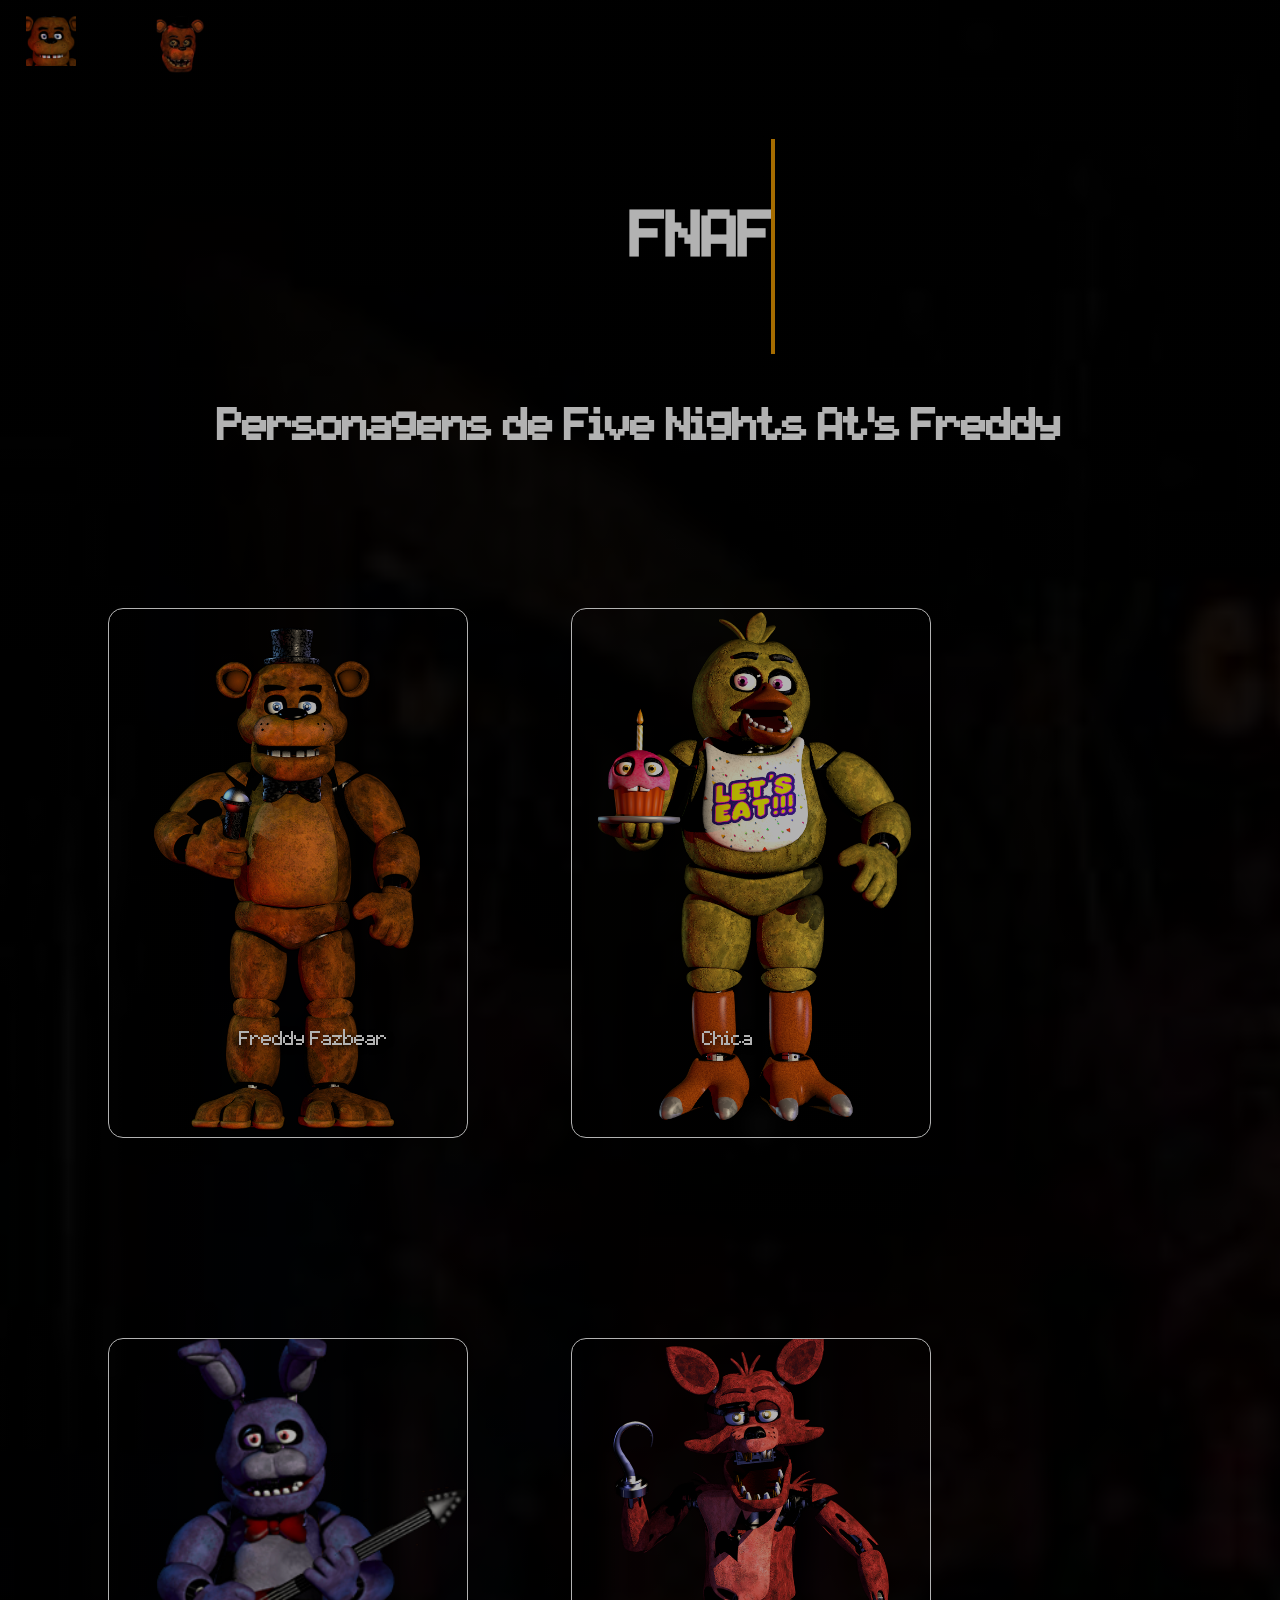
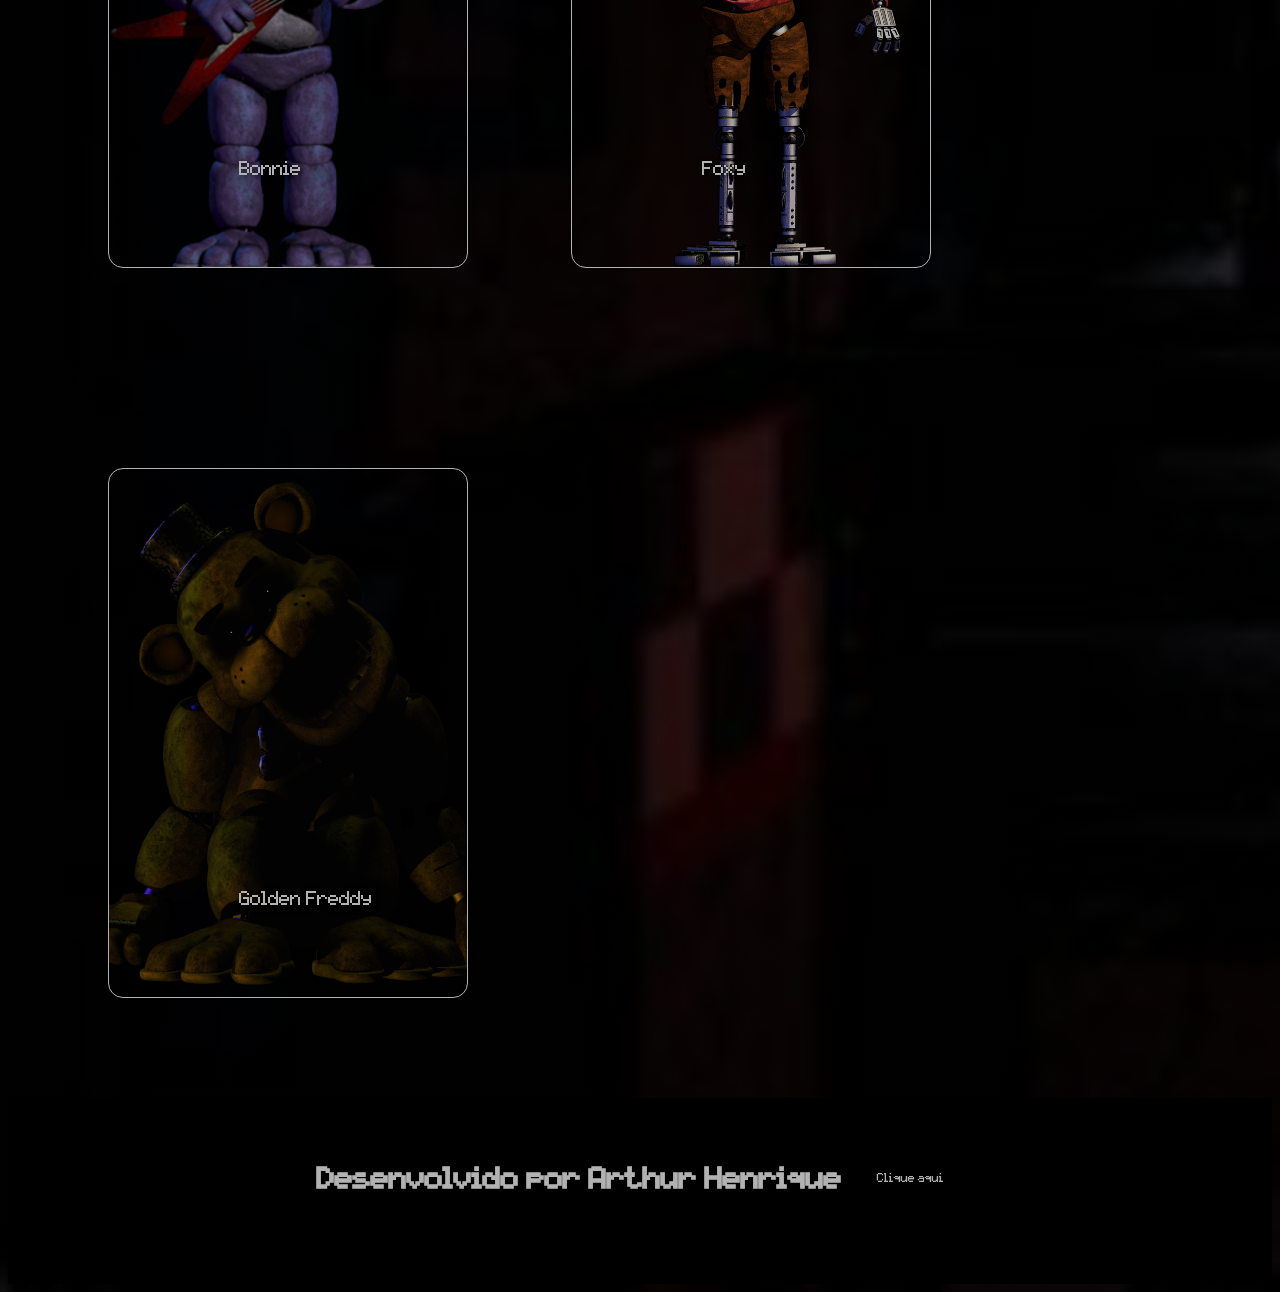
==== Fnaf1.html @ 8ba2c2d6 "Acrescentado arquivos para o projeto" ====
<!DOCTYPE html>
<html lang="en">
  <head>
    <meta charset="UTF-8" />
    <meta name="viewport" content="width=device-width, initial-scale=1.0" />
    <link rel="stylesheet" href="style-fnaf1.css" />
    <link rel="stylesheet" href="cores.css" />
    <link rel="stylesheet" href="menu.css" />
    <script src="script.js"></script>
    <title>Document</title>
  </head>
  <header class="cabecalho">
    <div class="menu">
      <nav class="nav-container">
        <ul class="nav-menu">
          <li class="nav-item">
            <a href="Fnaf1.html" class="nav-link">
              <img
                src="/Imagens/Icon_Fnaf1.png"
                class="nav-icon"
                alt="Icone FNAF2"
              />
              <span class="nav-text">Fnaf1</span>
            </a>
          </li>
          <li class="nav-item">
            <a href="Fnaf2.html" class="nav-link">
              <img
                src="/Imagens/Icon_Fnaf2.png"
                class="nav-icon"
                alt="Icone FNAF1"
              />
              <span class="nav-text">Fnaf2</span>
            </a>
          </li>
        </ul>
      </nav>
    </div>
    <div class="container">
      <h1 class="container__titulo">
        <b class="container__titulo--negrito">FNAF </b>Five Nights At's Freddy
      </h1>
    </div>
  </header>
  <body>
    <h1 class="titulo">Personagens de Five Nights At's Freddy</h1>

    <div class="posicao">
      <div class="wrapper">
        <div class="card">
          <div class="front-page" id="imagem1">
            <div class="card-info">
              <p class="card-subtitle">Freddy Fazbear</p>
            </div>
          </div>

          <div class="back-page">
            <div class="card-content">
              <h3>Freddy Fazbear</h3>
              <p class="card-description">
                O líder do grupo, um urso animatrônico grande e ameaçador. Ele
                se move lentamente em direção ao jogador, tornando-se mais ativo
                à medida que a noite avança. Sua presença é marcada por uma
                melodia sinistra e seus olhos brilhantes no escuro.
              </p>
              <button class="card-button">Explorar Mais</button>
            </div>
          </div>
        </div>
      </div>
    </div>

    <div class="posicao">
      <div class="wrapper">
        <div class="card">
          <div class="front-page" id="imagem2">
            <div class="card-info">
              <p class="card-subtitle">Chica</p>
            </div>
          </div>

          <div class="back-page">
            <div class="card-content">
              <h3>Chica</h3>
              <p class="card-description">
                Uma galinha animatrônica com um cupcake na mão e um bico cheio
                de dentes. Ela também é bastante ativa e se move em direção ao
                jogador, tentando entrar na sala de segurança. Seus grunhidos e
                sons metálicos aumentam a tensão do jogo.
              </p>
              <button class="card-button">Explorar Mais</button>
            </div>
          </div>
        </div>
      </div>
    </div>

    <div class="posicao">
      <div class="wrapper">
        <div class="card">
          <div class="front-page" id="imagem3">
            <div class="card-info">
              <p class="card-subtitle">Bonnie</p>
            </div>
          </div>

          <div class="back-page">
            <div class="card-content">
              <h3>Bonnie</h3>
              <p class="card-description">
                Um coelho animatrônico com uma aparência sinistra e olhos
                vermelhos brilhantes. Ele é um dos animatrônicos mais ativos e
                rápidos, movendo-se rapidamente em direção ao jogador. Sua
                movimentação imprevisível e ataques rápidos o tornam uma grande
                ameaça.
              </p>
              <button class="card-button">Explorar Mais</button>
            </div>
          </div>
        </div>
      </div>
    </div>

    <div class="posicao">
      <div class="wrapper">
        <div class="card">
          <div class="front-page" id="imagem4">
            <div class="card-info">
              <p class="card-subtitle">Foxy</p>
            </div>
          </div>

          <div class="back-page">
            <div class="card-content">
              <h3>Foxy</h3>
              <p class="card-description">
                Um pirata animatrônico que reside na "Pirate Cove". Ele é
                extremamente rápido e corre em direção ao jogador quando sai de
                sua cortina. Sua movimentação rápida e imprevisível o torna um
                dos animatrônicos mais perigosos.
              </p>
              <button class="card-button" id="meuBotao">Explorar Mais</button>
            </div>
          </div>
        </div>
      </div>
    </div>

    <div class="posicao">
      <div class="wrapper">
        <div class="card">
          <div class="front-page" id="imagem5">
            <div class="card-info">
              <p class="card-subtitle">Golden Freddy</p>
            </div>
          </div>

          <div class="back-page">
            <div class="card-content">
              <h3>Golden Freddy</h3>
              <p class="card-description">
                Uma versão misteriosa e fantasmagórica de Freddy. Ele aparece de
                forma aleatória e causa alucinações, podendo levar ao fim do
                jogo. Sua natureza enigmática e aparições súbitas o tornam um
                dos personagens mais assustadores.
              </p>
              <button class="card-button">Explorar Mais</button>
            </div>
          </div>
        </div>
      </div>
    </div>
  </body>
  <footer>
    <div class="descricao">
      <h3 class="autor">Desenvolvido por Arthur Henrique</h3>
      <a href="https://www.google.com"
        ><button id="meuBotao">Clique aqui</button></a
      >
    </div>
  </footer>
</html>
---- style-fnaf1.css ----
:root {
    --branco: #ffffff;
    --laranja: #EB9B00;
    --azul: #002F52;
    --preto: #000000;
    --cor-botao: lightblue;
    --botao-animado: darkblue;
    --marrom: #5e2c1c;
    --cinza-rodape: #474646;
}


.container {
    display: flex;
    align-items: center;
    margin-left: 45%;
}

.container__titulo {
    margin-left: 28%;
}

.container {
    color: white;
    font-size: 1.5rem;
    font-weight: 700;
    border-right: 4px solid var(--laranja);
    align-items: center;
    width: 22ch;
    overflow: hidden;
    white-space: nowrap;
    /* Evita quebra de linha*/
    animation: blinkMarker 0.5s infinite,
        typing 5s infinite steps(22);
}

.container span {
    color: var(--blue);
}

/* Animação da piscada */
@keyframes blinkMarker {
    50% {
        border-right-color: transparent;
    }
}

/* animação de movimento */
@keyframes typing {
    0% {
        width: 0;
    }

    40% {
        width: 22ch;
    }

    60% {
        width: 22ch;
    }

    100% {
        width: 0;
    }
}

@media screen and (min-width: 1024px) {
    .container__titulo {
        font-weight: 400;
        display: block;
        color: var(--branco);
    }

    .container__titulo--negrito {
        font-weight: 700;
        color: var(--branco);
    }
}

.container__titulo {
    text-align: center;
    font-size: 100px;
}

.container__titulo--negrito {
    font-size: 100px;
}

.titulo {
    color: var(--branco);
    text-align: center;
    margin-top: 50px;
    font-size: 70px;
}

wrapper {
    perspective: 3000px;
}

.posicao {
    display: inline-block;
    margin-top: 100px;
    margin-bottom: 100px;
}

.card {
    margin-left: 100px;
    width: 360px;
    height: 530px;
    transform-style: preserve-3d;
    transition: transform .8s ease-in-out;
    cursor: pointer;
    border: 1px solid var(--branco);
    box-shadow: 5px 5px 10px var(--preto),
        -5px -5px -10px var(--preto);
    border-radius: 15px;
}

.card:hover {
    transform: rotateY(180deg);
}

.front-page,
.back-page {
    position: absolute;
    width: 100%;
    height: 100%;
    backface-visibility: hidden;
    border-radius: 15px;
}

.front-page {
    background-size: cover;
}

#imagem1 {
    background-image: url("./Imagens/Fnaf1/Freddy.png");
    background-position: center;
}

#imagem2 {
    background-image: url("./Imagens/Fnaf1/Chica.png");
    background-position: center;
}

#imagem3 {
    background-image: url("./Imagens/Fnaf1/Bonnie.png");
    background-position: center;
}

#imagem4 {
    background-image: url("./Imagens/Fnaf1/Foxy.png");
    background-position: center;
}

#imagem5 {
    background-image: url("./Imagens/Fnaf1/Golden_Freddy.png");
    background-position: center;
}

.card-info {
    position: absolute;
    bottom: 50px;
    left: 100px;
    color: var(--branco);
    text-shadow: 2px 2px 6px var(--preto);
    text-align: center;
}

.card-title {
    font-style: 2rem;
    font-weight: bold;
    margin-right: 100px;
}

.card-subtitle {
    font-size: 2rem;
    margin-top: 5px;
    margin-left: 30px;
    color: var(--branco);
}

.back-page {
    color: var(--branco);
    display: flex;
    justify-content: center;
    align-items: center;
    transform: rotateY(180deg);
}

.card-content {
    text-align: center;
    padding: 10px;
    max-width: 300px;
}

.card-content p {
    font-size: 1.5rem;
}

.card-content h3 {
    font-size: 2rem;
    font-weight: bold;
    margin-bottom: 30px;
}

.card-descripition {
    font-size: 1rem;
    color: var(--branco);
    margin-bottom: 20px;
    line-height: 1.6;
}

.card-button {
    background-color: var(--branco);
    color: var(--preto);
    padding: 12px 24px;
    font-size: 1rem;
    border: none;
    border-radius: 25px;
    cursor: pointer;
    transition: all 0.3s ease;
}

.card-button:hover {
    background-color: transparent;
    color: var(--branco);
    border: 1px solid var(--preto);
}

body {
    background-image: linear-gradient(rgba(0, 0, 0, 0.773), rgba(0, 0, 0, 0.773)), url("./Imagens/Fnaf1/Salão.jpeg");
    background-size: cover;
    filter: brightness(0.7);
}

.descricao {
    background-color: var(--preto);
    padding-top: 15px;
    display: flex;
    justify-content: center;
}

.autor {
    color: var(--branco);
    font-size: 50px;
    text-align: center;
    padding-bottom: 30px;
}

.site {
    text-decoration: none;
}

#meuBotao {
    background-color: var(--preto);
    color: var(--branco);
    padding: 10px 20px;
    margin: 50px 0px 0px 15px;
    border: none;
    border-radius: 30px;
    cursor: pointer;
    transition: background-color 0.3s ease;
    font-size: 20px;
}

#meuBotao:hover {
    background-color: var(--branco);
    color: var(--preto);
}

* {
    padding: 0;
    box-sizing: border-box;
    font-family: "five-nights-at-freddys";
}

@font-face {
    font-family: 'five-nights-at-freddys';
    src: url("./Fontes/five-nights-at-freddys.woff"), format("woff");
}
---- menu.css ----
:root {
  --branco: #ffffff;
  --laranja: #EB9B00;
  --azul: #002F52;
  --preto: #000000;
  --cor-botao: lightblue;
  --botao-animado: darkblue;
  --marrom: #5e2c1c;
  --cinza-rodape: #474646;
}


.nav-menu {
  display: flex;
  gap: 2.5rem;
  list-style: none;
}

.nav-item {
  position: relative;
  cursor: pointer;
  transition: all 0.3s cubic-bezier(0.4, 0, 0.2, 1);
}

.nav-link {
  display: flex;
  flex-direction: column;
  align-items: center;
  text-decoration: none;
  transition: color 0.3s ease;
}

.nav-icon {
  margin-bottom: 0.5rem;
  transition: transform 0.3s ease;
  width: 50px;
}

.nav-text {
  font-size: 50px;
  font-weight: 500px;
  letter-spacing: 0.5px;
  color: var(--branco);
  transform: translateY(10px);
  transition: all0.3s ease;
  opacity: 0;
}

/* Efeitos ao passar o mouse em cima */

.nav-item:hover .nav-icon {
  color: var(--branco);
  transform: translateY(-5px);
}

.nav-item:hover .nav-text {
  opacity: 1;
  transform: translateY(0);
}

/* Pagina ativa */
.nav-item.active .nav-icon {
  background-color: aqua;
}

/* Animação da linha pequena */
.nav-item::before {
  content: "";
  position: absolute;
  bottom: -8px;
  left: 0;
  width: 100%;
  height: 2px;
  background-color: var(--laranja);
  transform: scaleX(0);
  transform-origin: center;
  transition: transform 0.3s ease;
}

.nav-item:hover::before {
  transform: scaleX(1);
}
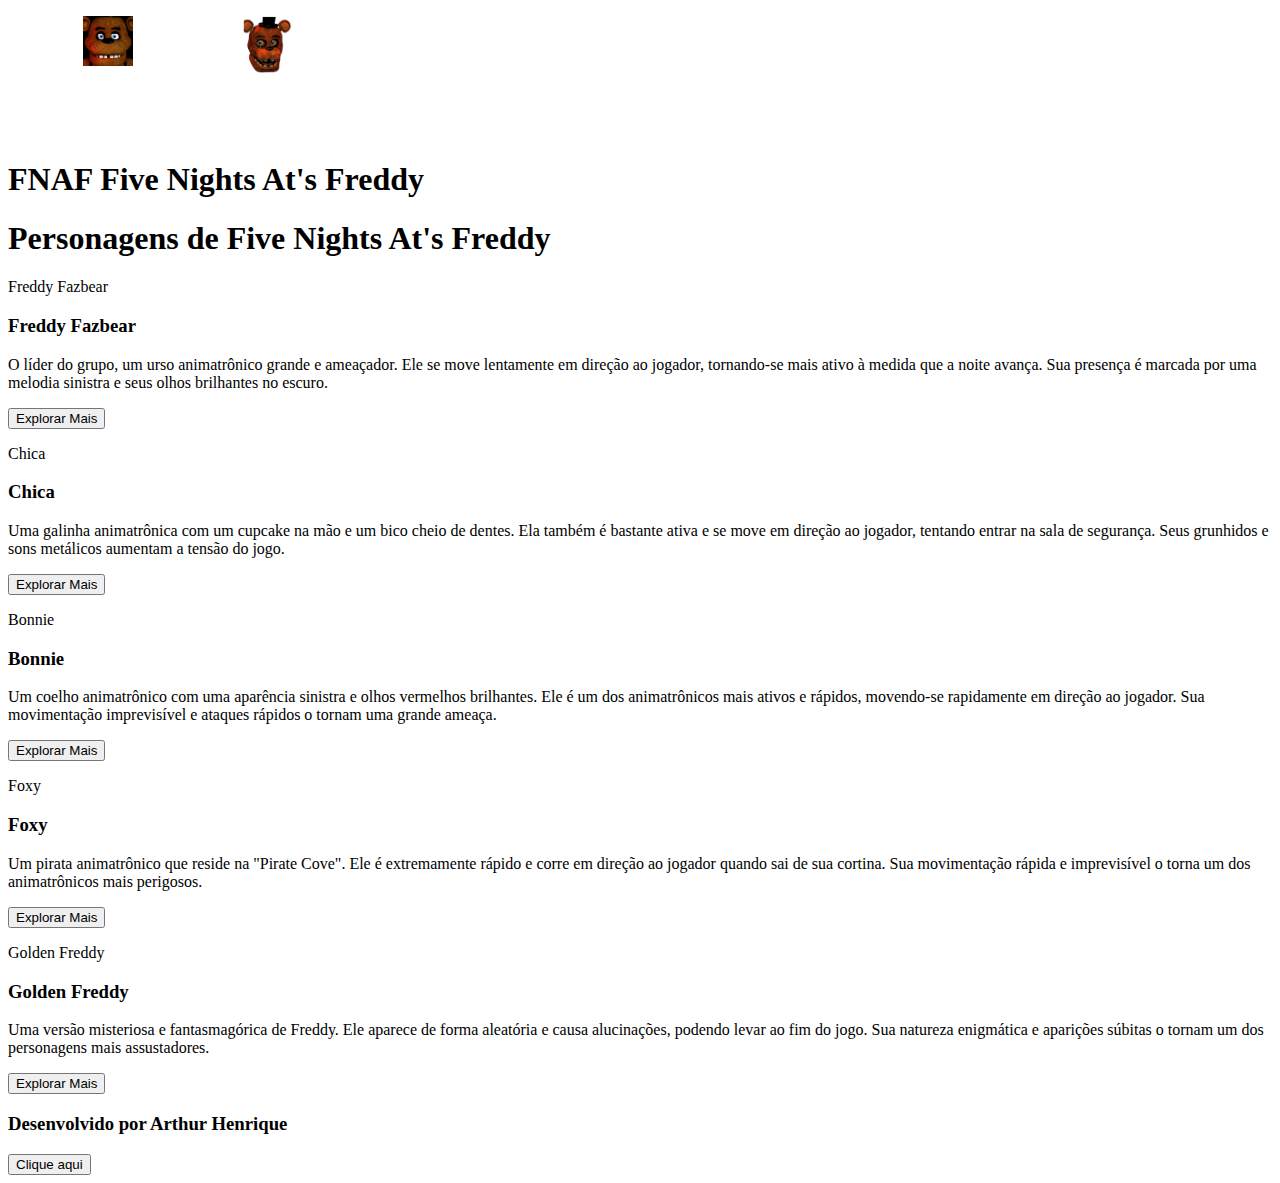
==== commit eb6a6edd: "Acrescetamento da pasta CSS" ====
--- a/Fnaf1.html
+++ b/Fnaf1.html
@@ -3,7 +3,7 @@
   <head>
     <meta charset="UTF-8" />
     <meta name="viewport" content="width=device-width, initial-scale=1.0" />
-    <link rel="stylesheet" href="style-fnaf1.css" />
+    <link rel="stylesheet" href="menu.css" />
     <link rel="stylesheet" href="cores.css" />
     <link rel="stylesheet" href="menu.css" />
     <script src="script.js"></script>
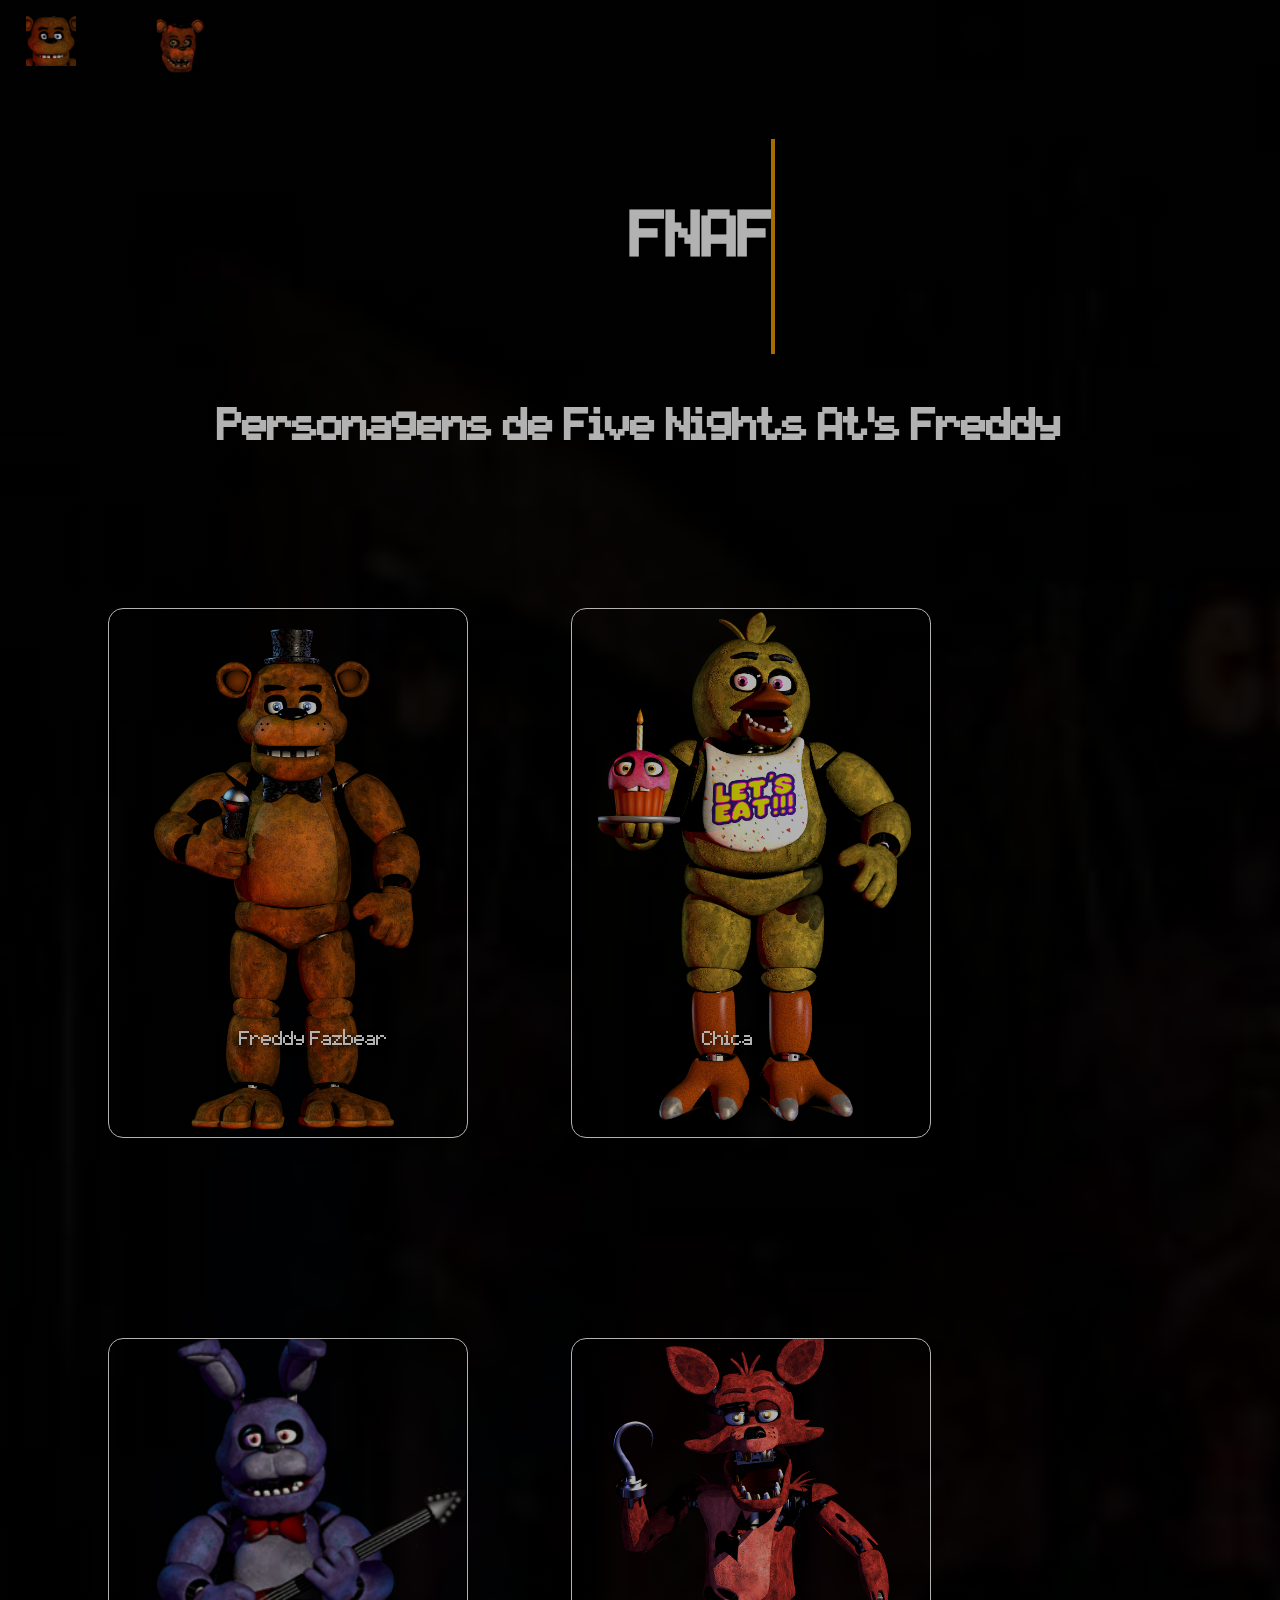
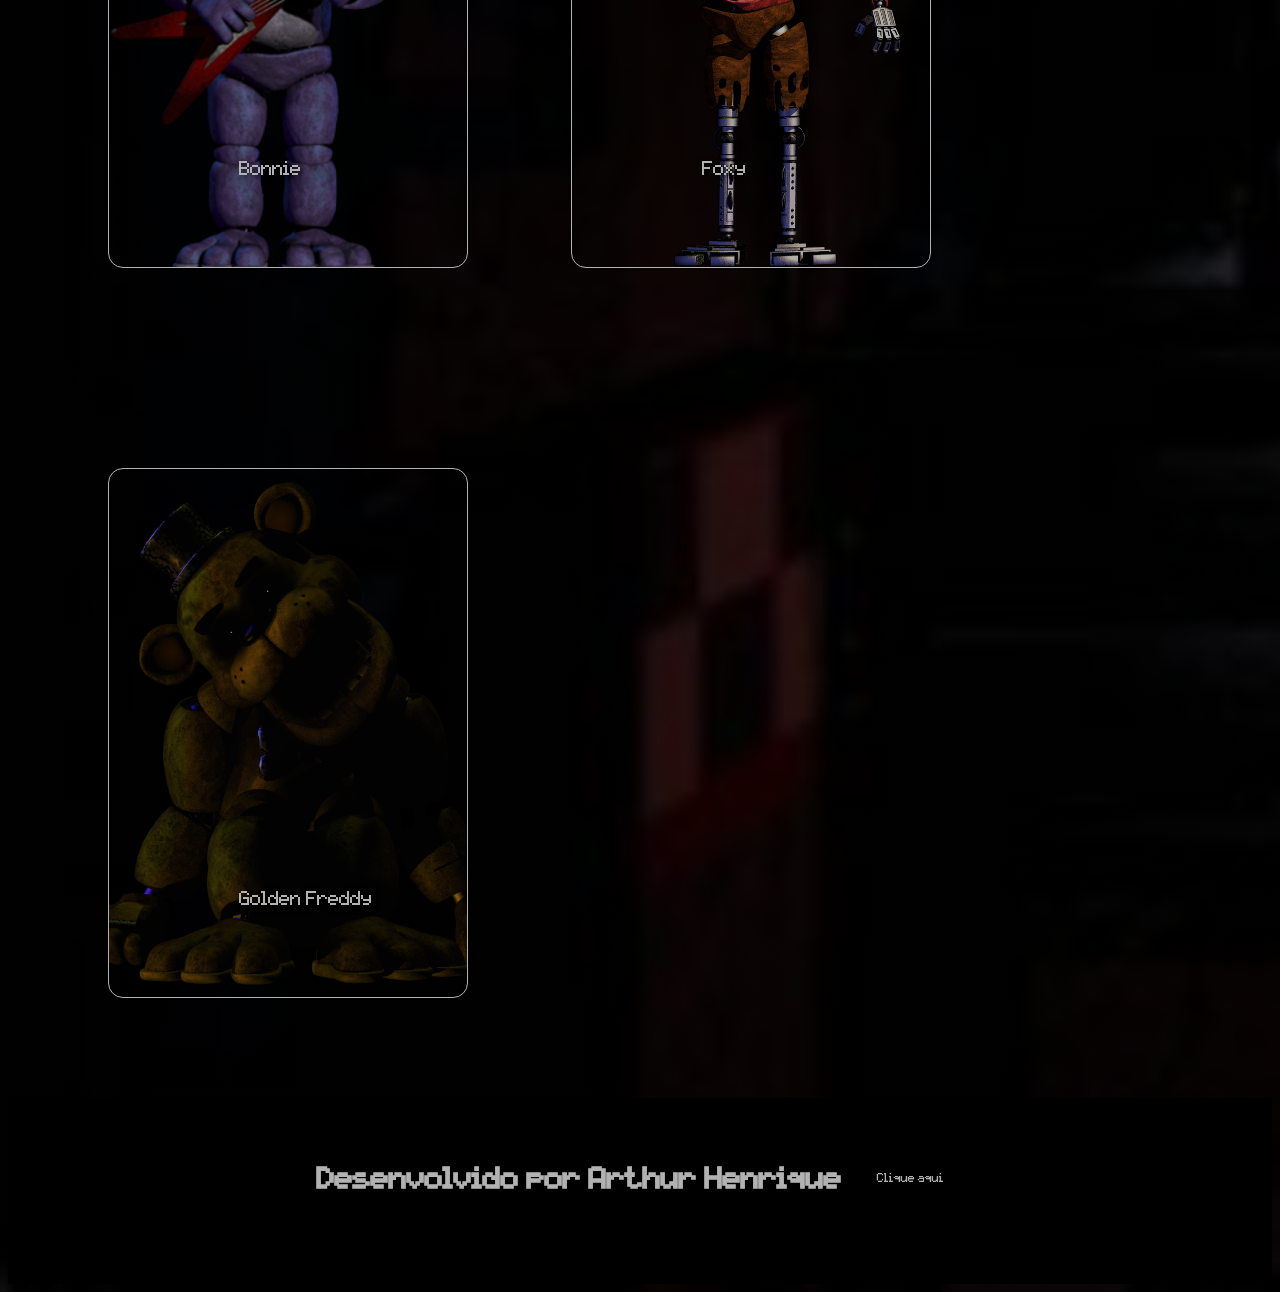
==== commit 18b7c03f: "Alteração dos arquivos HTML" ====
--- a/Fnaf1.html
+++ b/Fnaf1.html
@@ -3,9 +3,9 @@
   <head>
     <meta charset="UTF-8" />
     <meta name="viewport" content="width=device-width, initial-scale=1.0" />
-    <link rel="stylesheet" href="menu.css" />
+    <link rel="stylesheet" href="style-fnaf1.css" />
     <link rel="stylesheet" href="cores.css" />
-    <link rel="stylesheet" href="menu.css" />
+    <link rel="stylesheet" href="css/menu.css" />
     <script src="script.js"></script>
     <title>Document</title>
   </head>
@@ -174,7 +174,7 @@
   <footer>
     <div class="descricao">
       <h3 class="autor">Desenvolvido por Arthur Henrique</h3>
-      <a href="https://www.google.com"
+      <a href="https://github.com/ArthurSampaio15/33650-Fnaf.git"
         ><button id="meuBotao">Clique aqui</button></a
       >
     </div>
--- a/style-fnaf1.css
+++ b/style-fnaf1.css
@@ -0,0 +1,281 @@
+:root {
+    --branco: #ffffff;
+    --laranja: #EB9B00;
+    --azul: #002F52;
+    --preto: #000000;
+    --cor-botao: lightblue;
+    --botao-animado: darkblue;
+    --marrom: #5e2c1c;
+    --cinza-rodape: #474646;
+}
+
+
+.container {
+    display: flex;
+    align-items: center;
+    margin-left: 45%;
+}
+
+.container__titulo {
+    margin-left: 28%;
+}
+
+.container {
+    color: white;
+    font-size: 1.5rem;
+    font-weight: 700;
+    border-right: 4px solid var(--laranja);
+    align-items: center;
+    width: 22ch;
+    overflow: hidden;
+    white-space: nowrap;
+    /* Evita quebra de linha*/
+    animation: blinkMarker 0.5s infinite,
+        typing 5s infinite steps(22);
+}
+
+.container span {
+    color: var(--blue);
+}
+
+/* Animação da piscada */
+@keyframes blinkMarker {
+    50% {
+        border-right-color: transparent;
+    }
+}
+
+/* animação de movimento */
+@keyframes typing {
+    0% {
+        width: 0;
+    }
+
+    40% {
+        width: 22ch;
+    }
+
+    60% {
+        width: 22ch;
+    }
+
+    100% {
+        width: 0;
+    }
+}
+
+@media screen and (min-width: 1024px) {
+    .container__titulo {
+        font-weight: 400;
+        display: block;
+        color: var(--branco);
+    }
+
+    .container__titulo--negrito {
+        font-weight: 700;
+        color: var(--branco);
+    }
+}
+
+.container__titulo {
+    text-align: center;
+    font-size: 100px;
+}
+
+.container__titulo--negrito {
+    font-size: 100px;
+}
+
+.titulo {
+    color: var(--branco);
+    text-align: center;
+    margin-top: 50px;
+    font-size: 70px;
+}
+
+wrapper {
+    perspective: 3000px;
+}
+
+.posicao {
+    display: inline-block;
+    margin-top: 100px;
+    margin-bottom: 100px;
+}
+
+.card {
+    margin-left: 100px;
+    width: 360px;
+    height: 530px;
+    transform-style: preserve-3d;
+    transition: transform .8s ease-in-out;
+    cursor: pointer;
+    border: 1px solid var(--branco);
+    box-shadow: 5px 5px 10px var(--preto),
+        -5px -5px -10px var(--preto);
+    border-radius: 15px;
+}
+
+.card:hover {
+    transform: rotateY(180deg);
+}
+
+.front-page,
+.back-page {
+    position: absolute;
+    width: 100%;
+    height: 100%;
+    backface-visibility: hidden;
+    border-radius: 15px;
+}
+
+.front-page {
+    background-size: cover;
+}
+
+#imagem1 {
+    background-image: url("./Imagens/Fnaf1/Freddy.png");
+    background-position: center;
+}
+
+#imagem2 {
+    background-image: url("./Imagens/Fnaf1/Chica.png");
+    background-position: center;
+}
+
+#imagem3 {
+    background-image: url("./Imagens/Fnaf1/Bonnie.png");
+    background-position: center;
+}
+
+#imagem4 {
+    background-image: url("./Imagens/Fnaf1/Foxy.png");
+    background-position: center;
+}
+
+#imagem5 {
+    background-image: url("./Imagens/Fnaf1/Golden_Freddy.png");
+    background-position: center;
+}
+
+.card-info {
+    position: absolute;
+    bottom: 50px;
+    left: 100px;
+    color: var(--branco);
+    text-shadow: 2px 2px 6px var(--preto);
+    text-align: center;
+}
+
+.card-title {
+    font-style: 2rem;
+    font-weight: bold;
+    margin-right: 100px;
+}
+
+.card-subtitle {
+    font-size: 2rem;
+    margin-top: 5px;
+    margin-left: 30px;
+    color: var(--branco);
+}
+
+.back-page {
+    color: var(--branco);
+    display: flex;
+    justify-content: center;
+    align-items: center;
+    transform: rotateY(180deg);
+}
+
+.card-content {
+    text-align: center;
+    padding: 10px;
+    max-width: 300px;
+}
+
+.card-content p {
+    font-size: 1.5rem;
+}
+
+.card-content h3 {
+    font-size: 2rem;
+    font-weight: bold;
+    margin-bottom: 30px;
+}
+
+.card-descripition {
+    font-size: 1rem;
+    color: var(--branco);
+    margin-bottom: 20px;
+    line-height: 1.6;
+}
+
+.card-button {
+    background-color: var(--branco);
+    color: var(--preto);
+    padding: 12px 24px;
+    font-size: 1rem;
+    border: none;
+    border-radius: 25px;
+    cursor: pointer;
+    transition: all 0.3s ease;
+}
+
+.card-button:hover {
+    background-color: transparent;
+    color: var(--branco);
+    border: 1px solid var(--preto);
+}
+
+body {
+    background-image: linear-gradient(rgba(0, 0, 0, 0.773), rgba(0, 0, 0, 0.773)), url("./Imagens/Fnaf1/Salão.jpeg");
+    background-size: cover;
+    filter: brightness(0.7);
+}
+
+.descricao {
+    background-color: var(--preto);
+    padding-top: 15px;
+    display: flex;
+    justify-content: center;
+}
+
+.autor {
+    color: var(--branco);
+    font-size: 50px;
+    text-align: center;
+    padding-bottom: 30px;
+}
+
+.site {
+    text-decoration: none;
+}
+
+#meuBotao {
+    background-color: var(--preto);
+    color: var(--branco);
+    padding: 10px 20px;
+    margin: 50px 0px 0px 15px;
+    border: none;
+    border-radius: 30px;
+    cursor: pointer;
+    transition: background-color 0.3s ease;
+    font-size: 20px;
+}
+
+#meuBotao:hover {
+    background-color: var(--branco);
+    color: var(--preto);
+}
+
+* {
+    padding: 0;
+    box-sizing: border-box;
+    font-family: "five-nights-at-freddys";
+}
+
+@font-face {
+    font-family: 'five-nights-at-freddys';
+    src: url("./Fontes/five-nights-at-freddys.woff"), format("woff");
+}--- a/css/menu.css
+++ b/css/menu.css
@@ -0,0 +1,82 @@
+:root {
+  --branco: #ffffff;
+  --laranja: #EB9B00;
+  --azul: #002F52;
+  --preto: #000000;
+  --cor-botao: lightblue;
+  --botao-animado: darkblue;
+  --marrom: #5e2c1c;
+  --cinza-rodape: #474646;
+}
+
+
+.nav-menu {
+  display: flex;
+  gap: 2.5rem;
+  list-style: none;
+}
+
+.nav-item {
+  position: relative;
+  cursor: pointer;
+  transition: all 0.3s cubic-bezier(0.4, 0, 0.2, 1);
+}
+
+.nav-link {
+  display: flex;
+  flex-direction: column;
+  align-items: center;
+  text-decoration: none;
+  transition: color 0.3s ease;
+}
+
+.nav-icon {
+  margin-bottom: 0.5rem;
+  transition: transform 0.3s ease;
+  width: 50px;
+}
+
+.nav-text {
+  font-size: 50px;
+  font-weight: 500px;
+  letter-spacing: 0.5px;
+  color: var(--branco);
+  transform: translateY(10px);
+  transition: all0.3s ease;
+  opacity: 0;
+}
+
+/* Efeitos ao passar o mouse em cima */
+
+.nav-item:hover .nav-icon {
+  color: var(--branco);
+  transform: translateY(-5px);
+}
+
+.nav-item:hover .nav-text {
+  opacity: 1;
+  transform: translateY(0);
+}
+
+/* Pagina ativa */
+.nav-item.active .nav-icon {
+  background-color: aqua;
+}
+
+/* Animação da linha pequena */
+.nav-item::before {
+  content: "";
+  position: absolute;
+  bottom: -8px;
+  left: 0;
+  width: 100%;
+  height: 2px;
+  background-color: var(--laranja);
+  transform: scaleX(0);
+  transform-origin: center;
+  transition: transform 0.3s ease;
+}
+
+.nav-item:hover::before {
+  transform: scaleX(1);
+}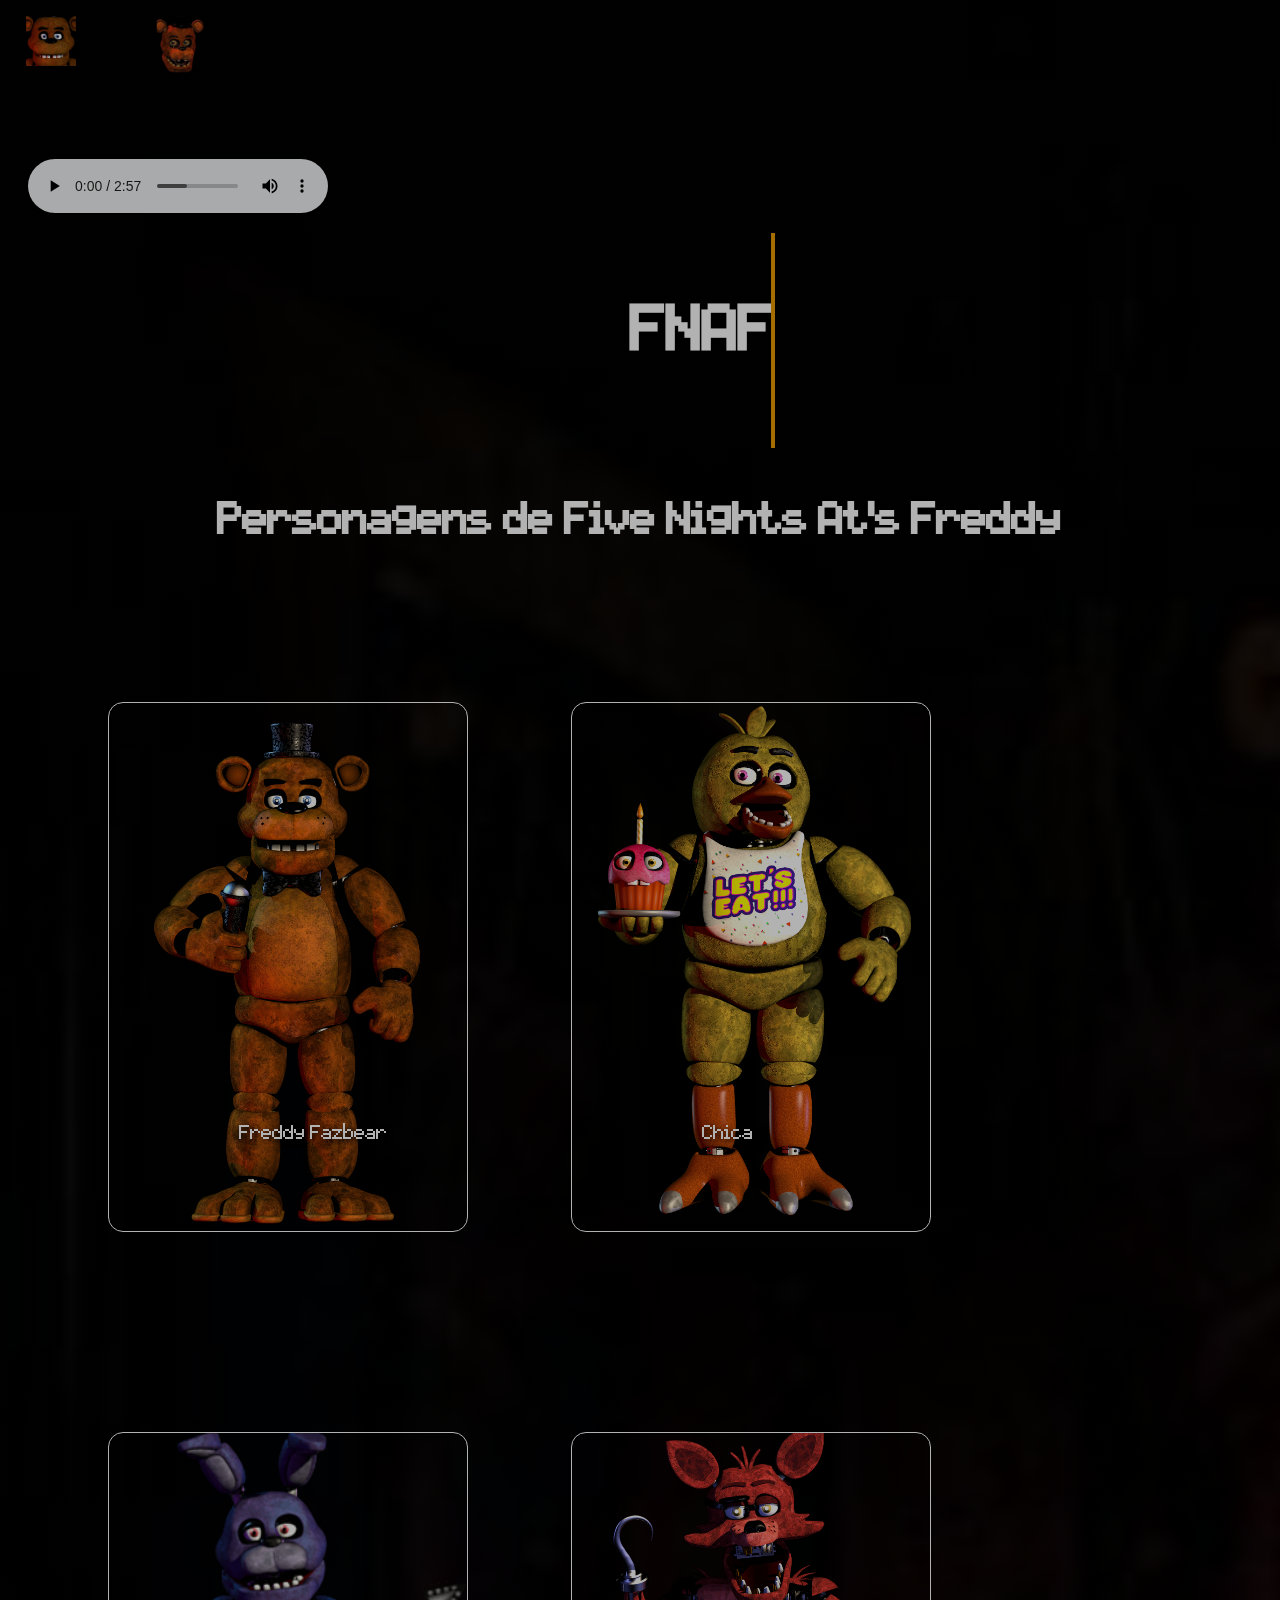
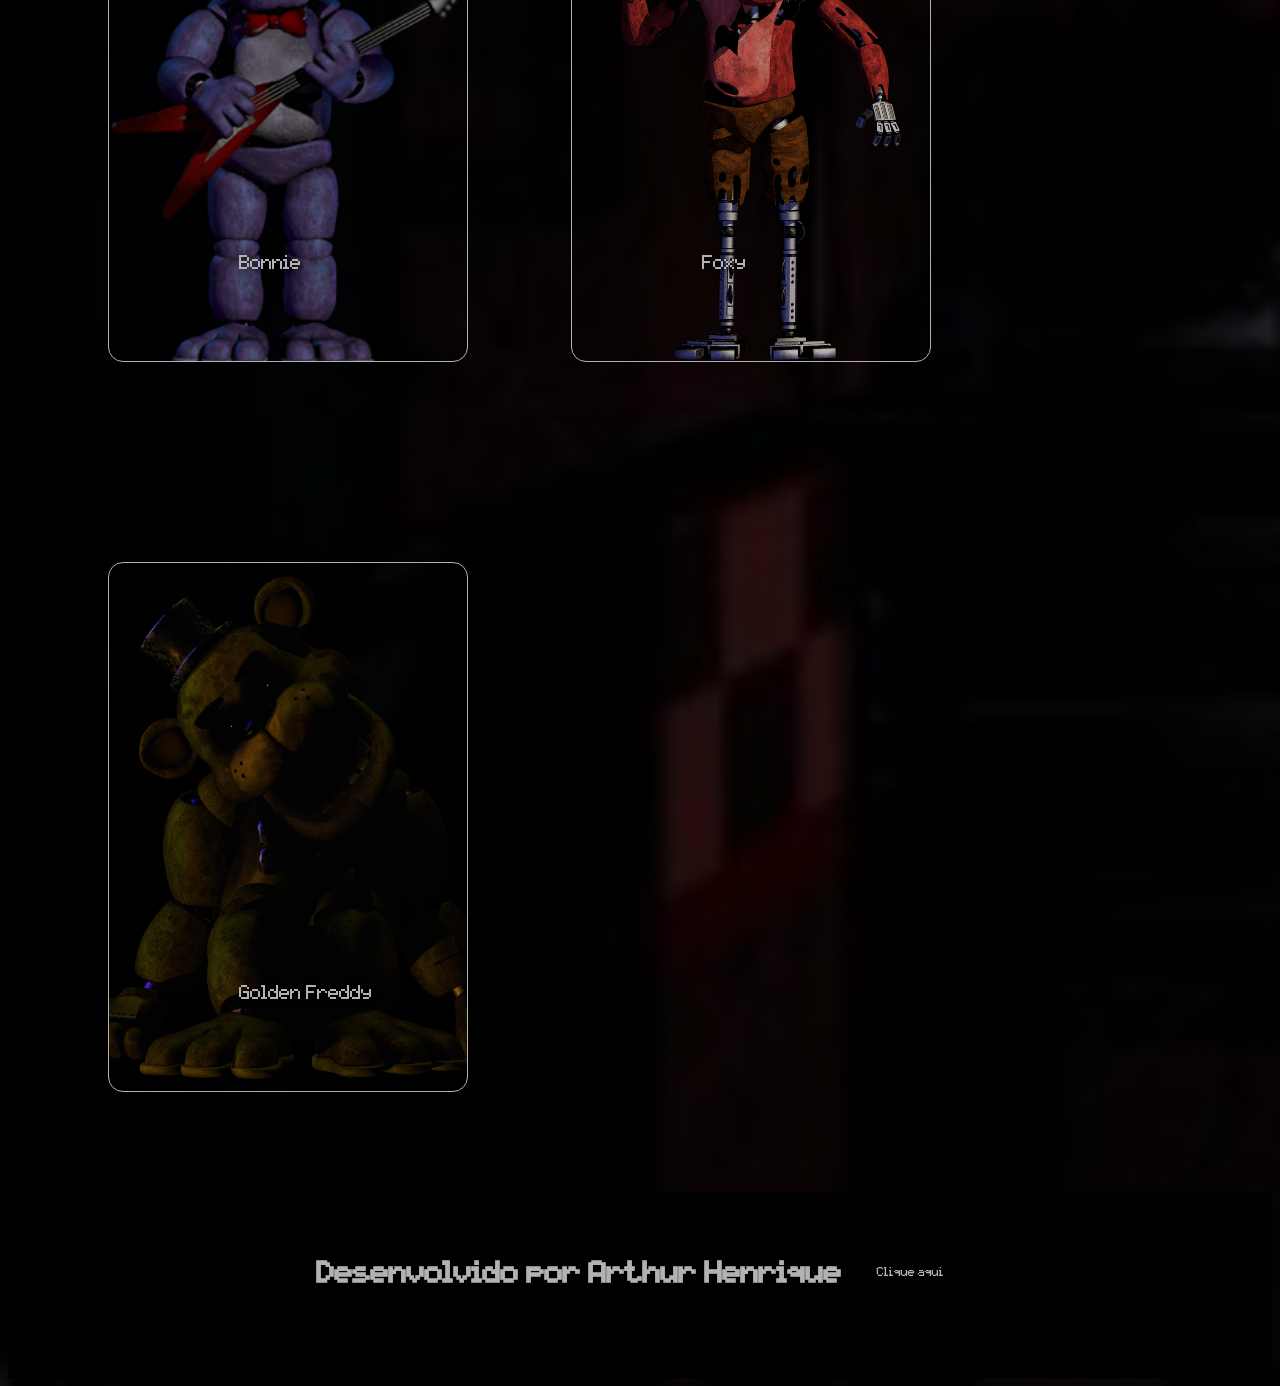
==== commit 9d74dc15: "Adição do áudio na página" ====
--- a/Fnaf1.html
+++ b/Fnaf1.html
@@ -35,6 +35,7 @@
           </li>
         </ul>
       </nav>
+      <audio src="Audio/Fnaf1.mp3" controls></audio>
     </div>
     <div class="container">
       <h1 class="container__titulo">
--- a/style-fnaf1.css
+++ b/style-fnaf1.css
@@ -234,6 +234,10 @@
     filter: brightness(0.7);
 }
 
+audio{
+    margin: 20px;
+}
+
 .descricao {
     background-color: var(--preto);
     padding-top: 15px;
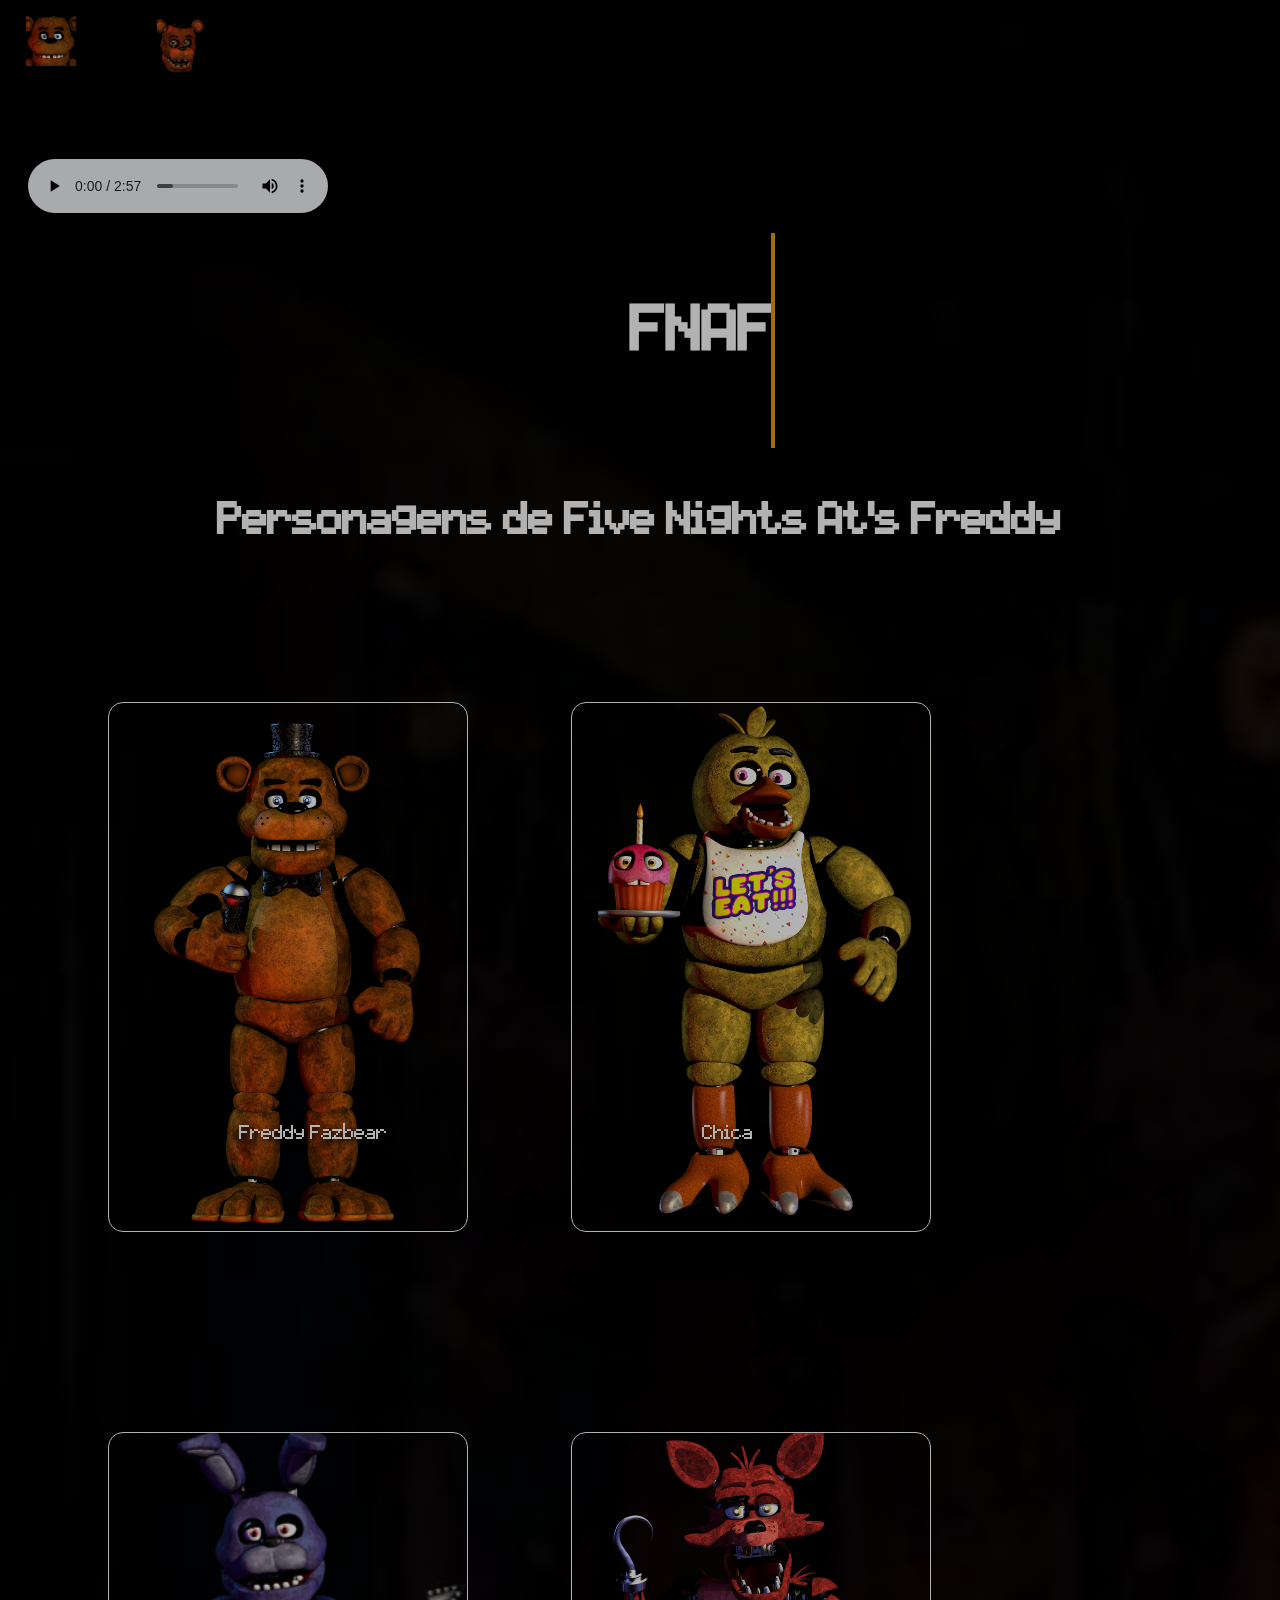
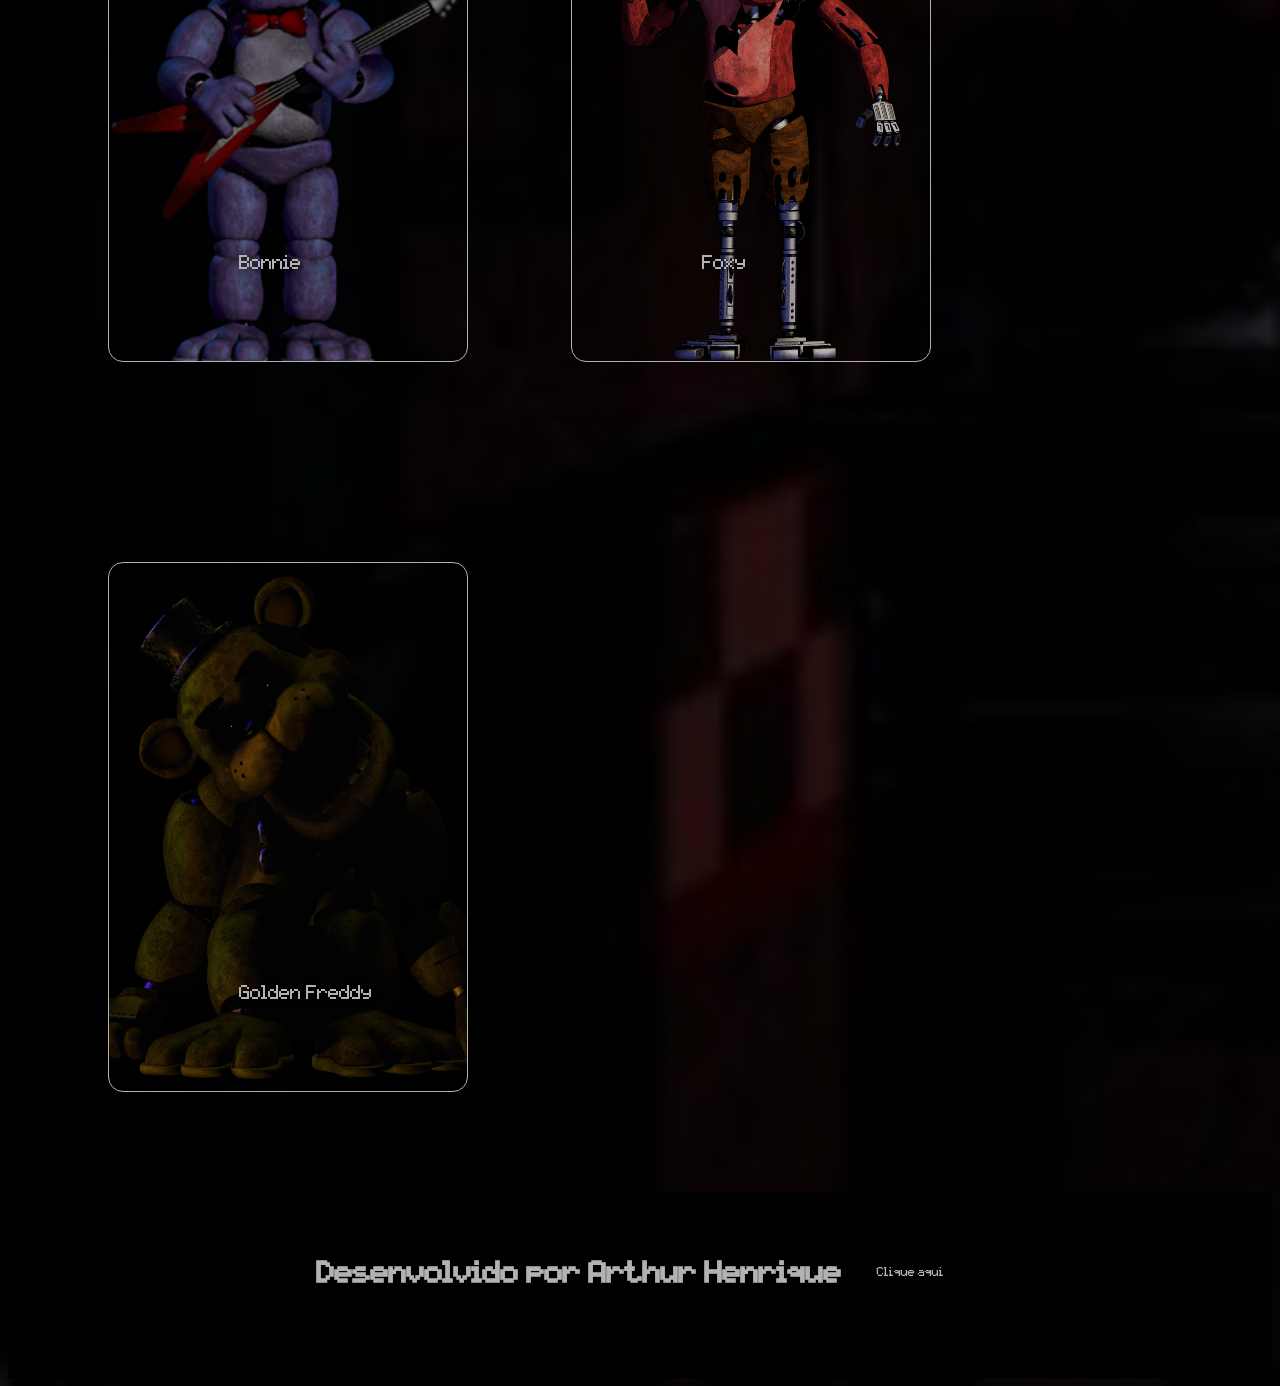
==== commit 8e6d1270: "Alteração do arquivo HTML" ====
--- a/Fnaf1.html
+++ b/Fnaf1.html
@@ -175,8 +175,7 @@
   <footer>
     <div class="descricao">
       <h3 class="autor">Desenvolvido por Arthur Henrique</h3>
-      <a href="https://github.com/ArthurSampaio15/33650-Fnaf.git"
-        ><button id="meuBotao">Clique aqui</button></a
+      <a href="https://github.com/ArthurSampaio15/33650-Fnaf.git" target="_blank"><button id="meuBotao">Clique aqui</button></a
       >
     </div>
   </footer>
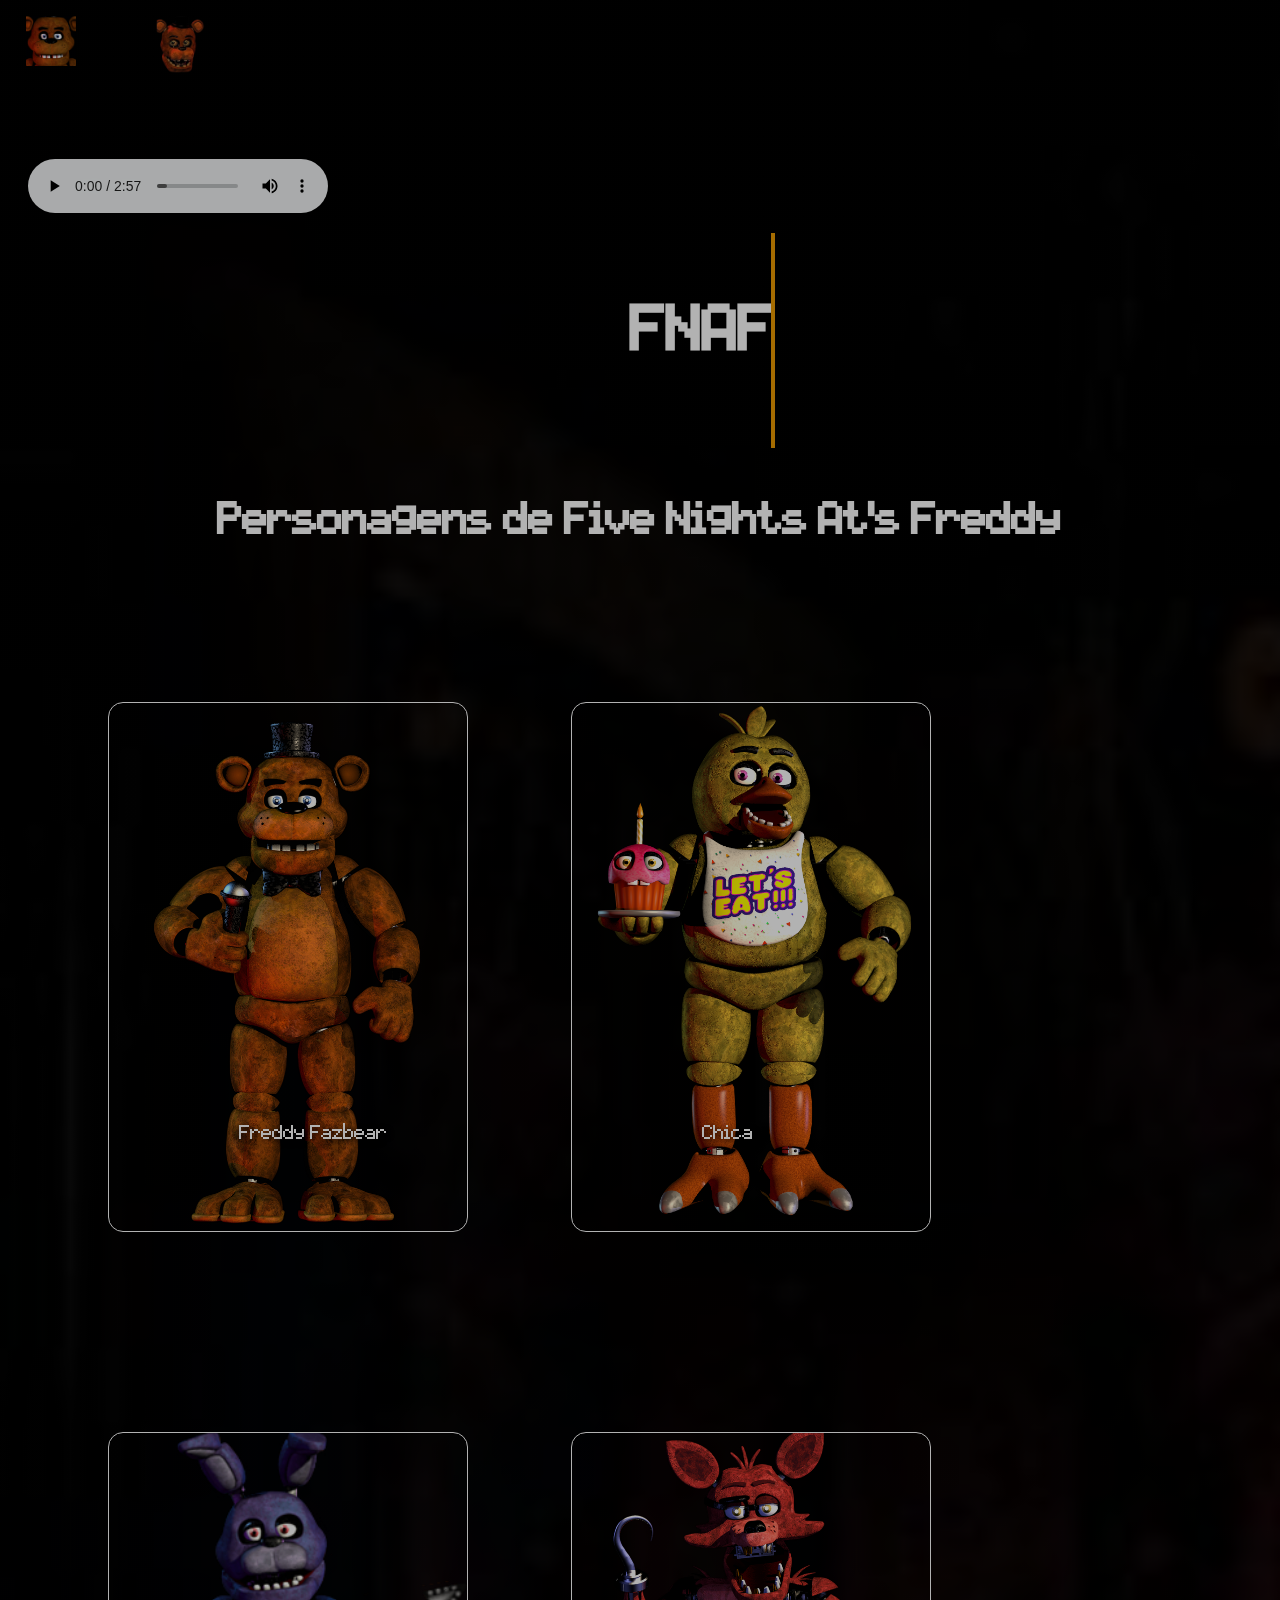
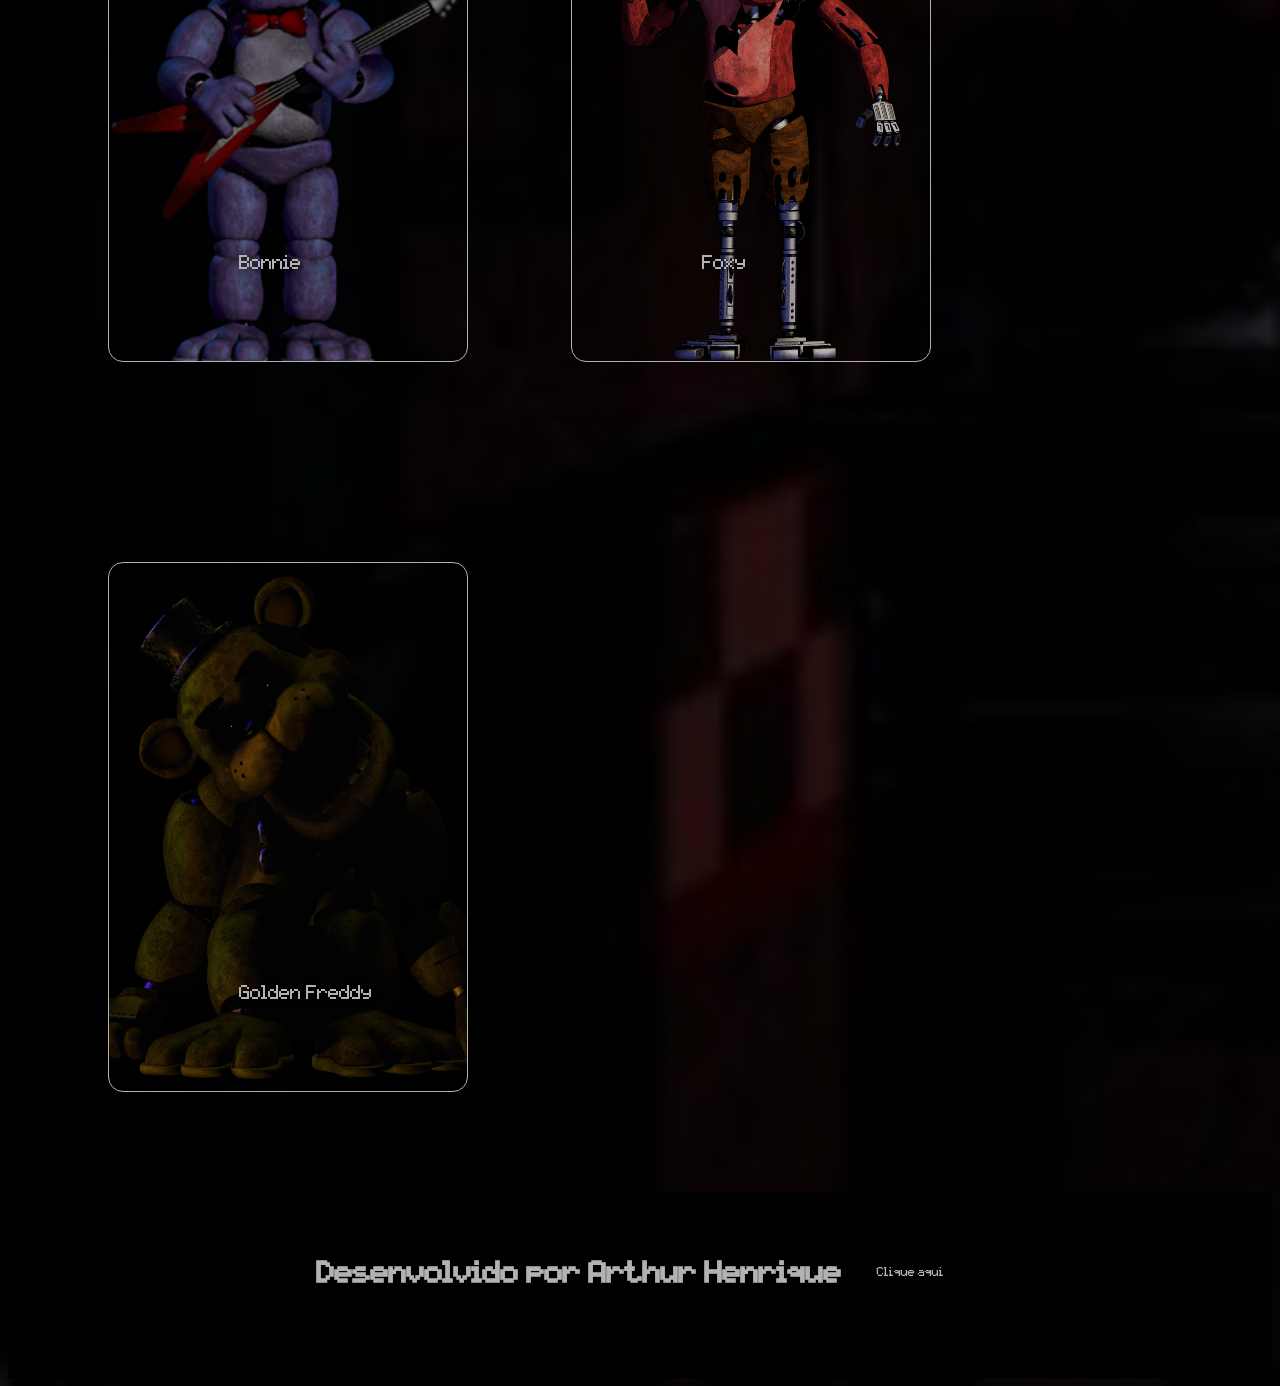
==== commit 2c8fd619: "Alteração do arquivo HTML" ====
--- a/Fnaf1.html
+++ b/Fnaf1.html
@@ -39,7 +39,7 @@
     </div>
     <div class="container">
       <h1 class="container__titulo">
-        <b class="container__titulo--negrito">FNAF </b>Five Nights At's Freddy
+        <b class="container__titulo--negrito">FNAF </b>Five Nights At Freddy's
       </h1>
     </div>
   </header>
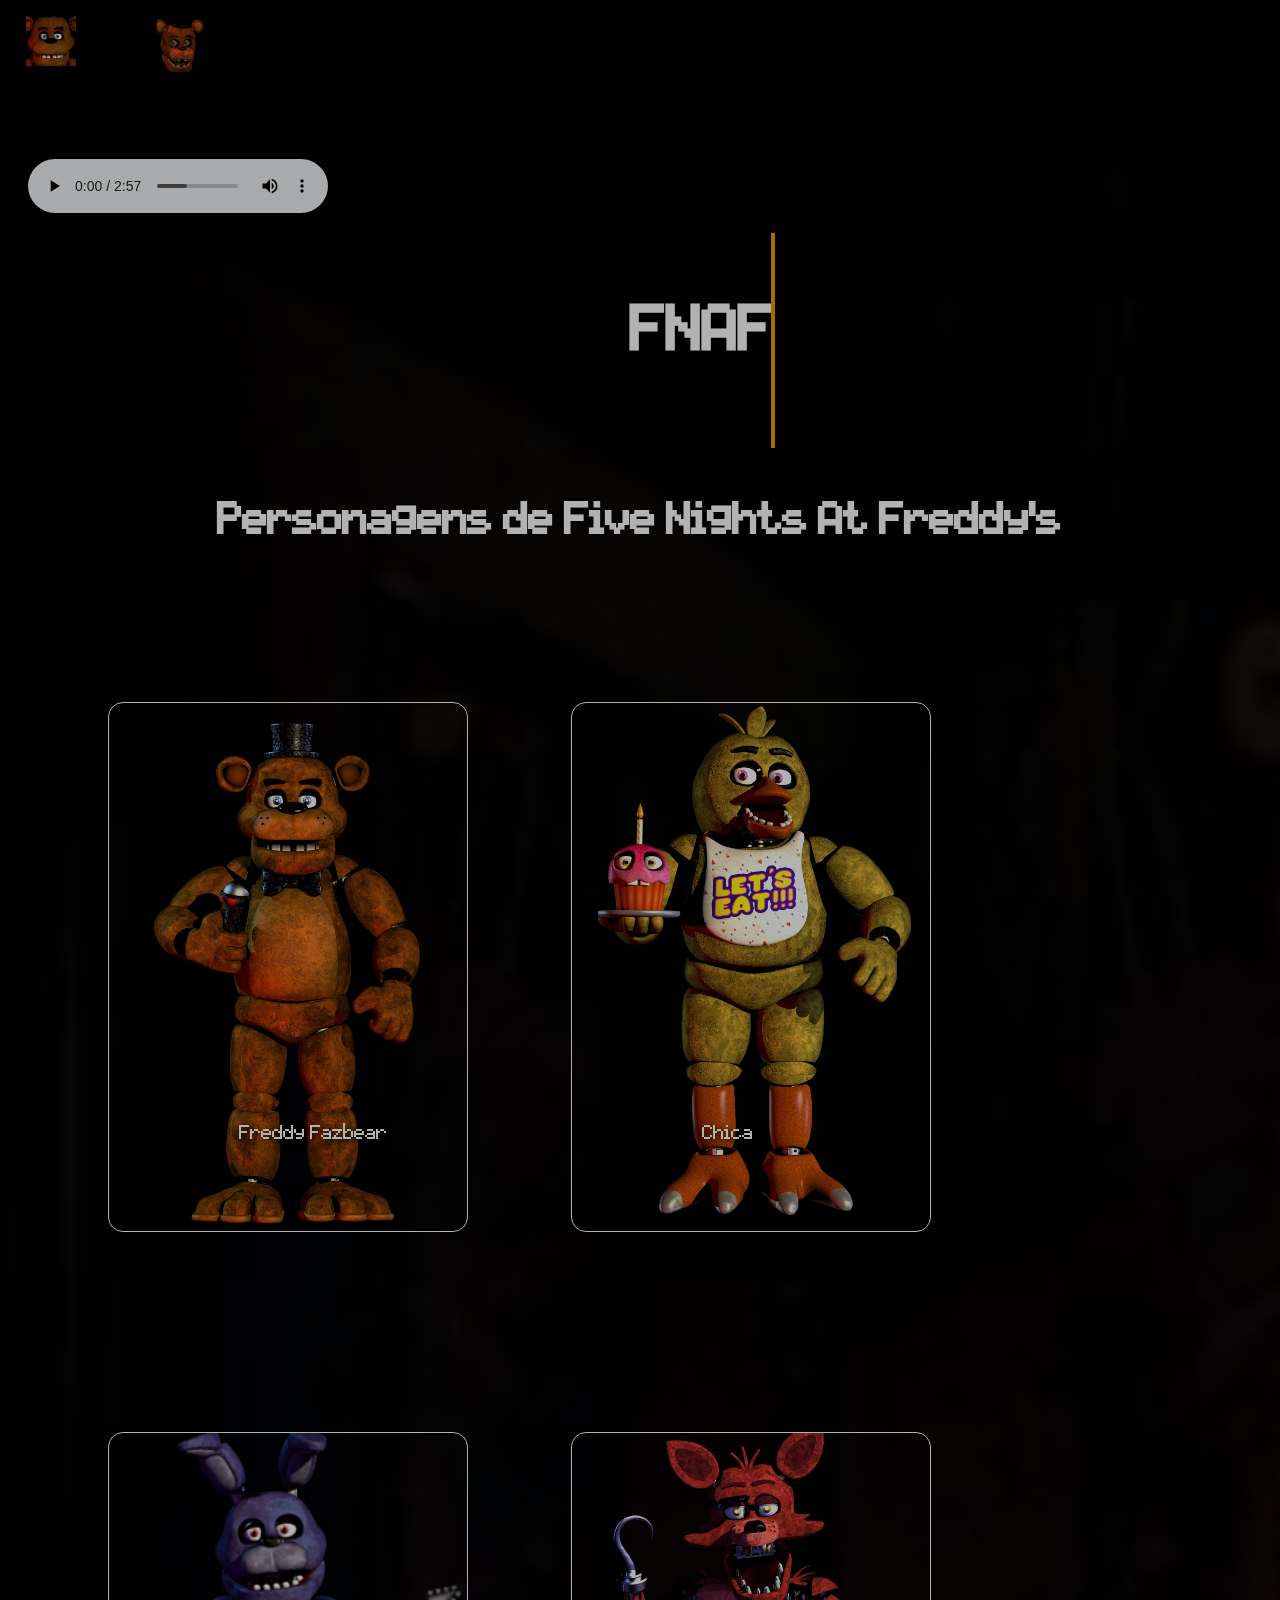
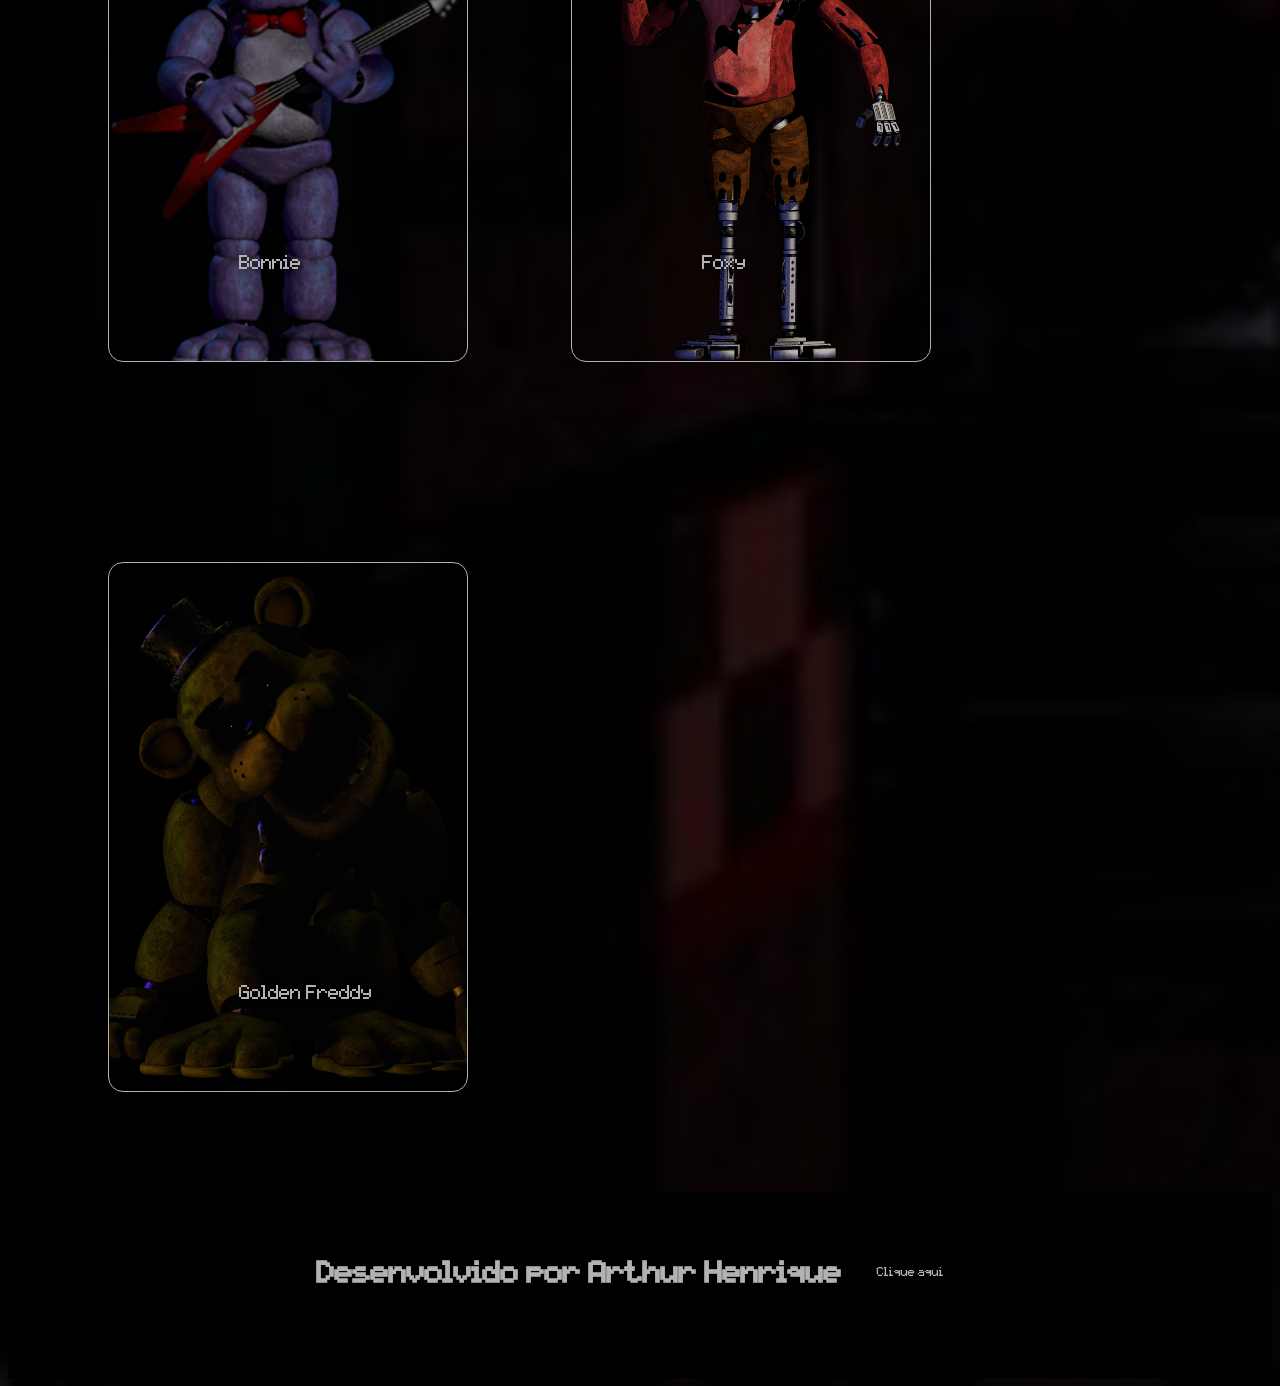
==== commit 6be600f6: "Alteração no Titulo no Arquivo HTML" ====
--- a/Fnaf1.html
+++ b/Fnaf1.html
@@ -44,7 +44,7 @@
     </div>
   </header>
   <body>
-    <h1 class="titulo">Personagens de Five Nights At's Freddy</h1>
+    <h1 class="titulo">Personagens de Five Nights At Freddy's</h1>
 
     <div class="posicao">
       <div class="wrapper">
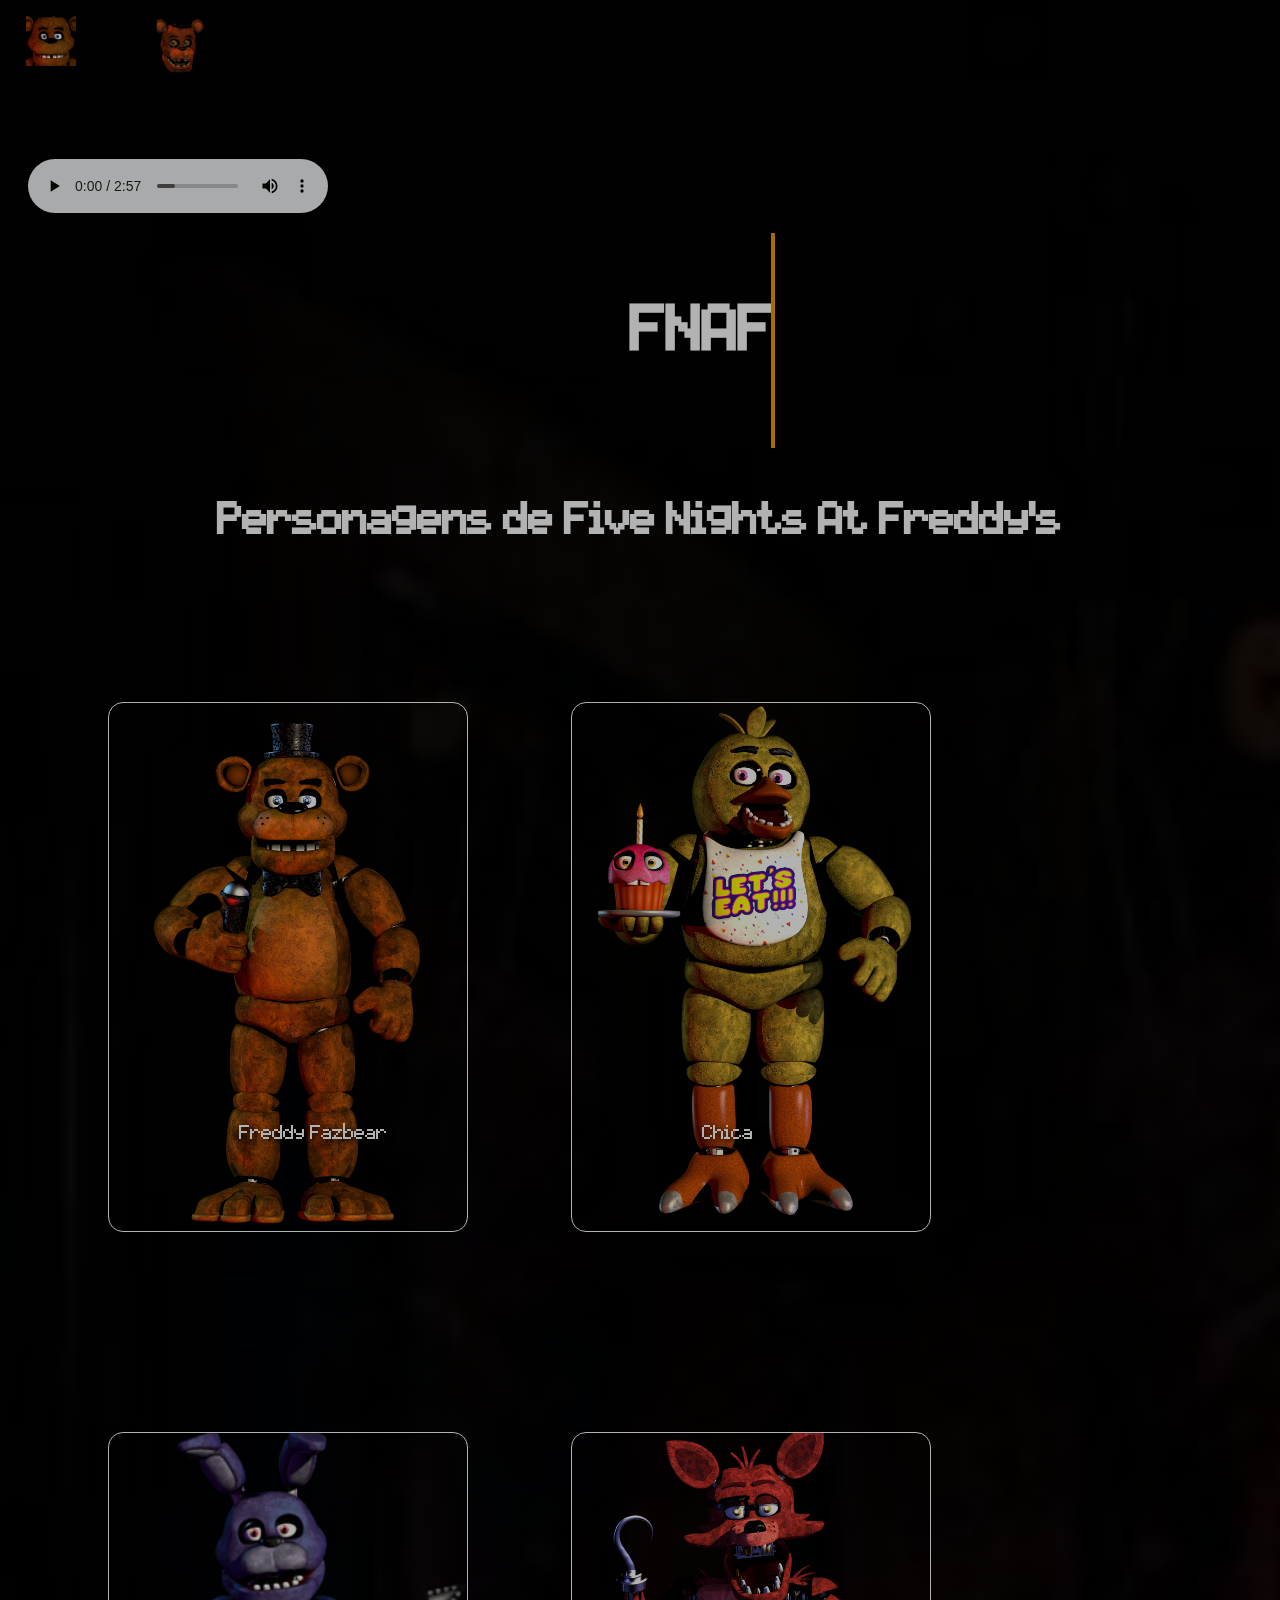
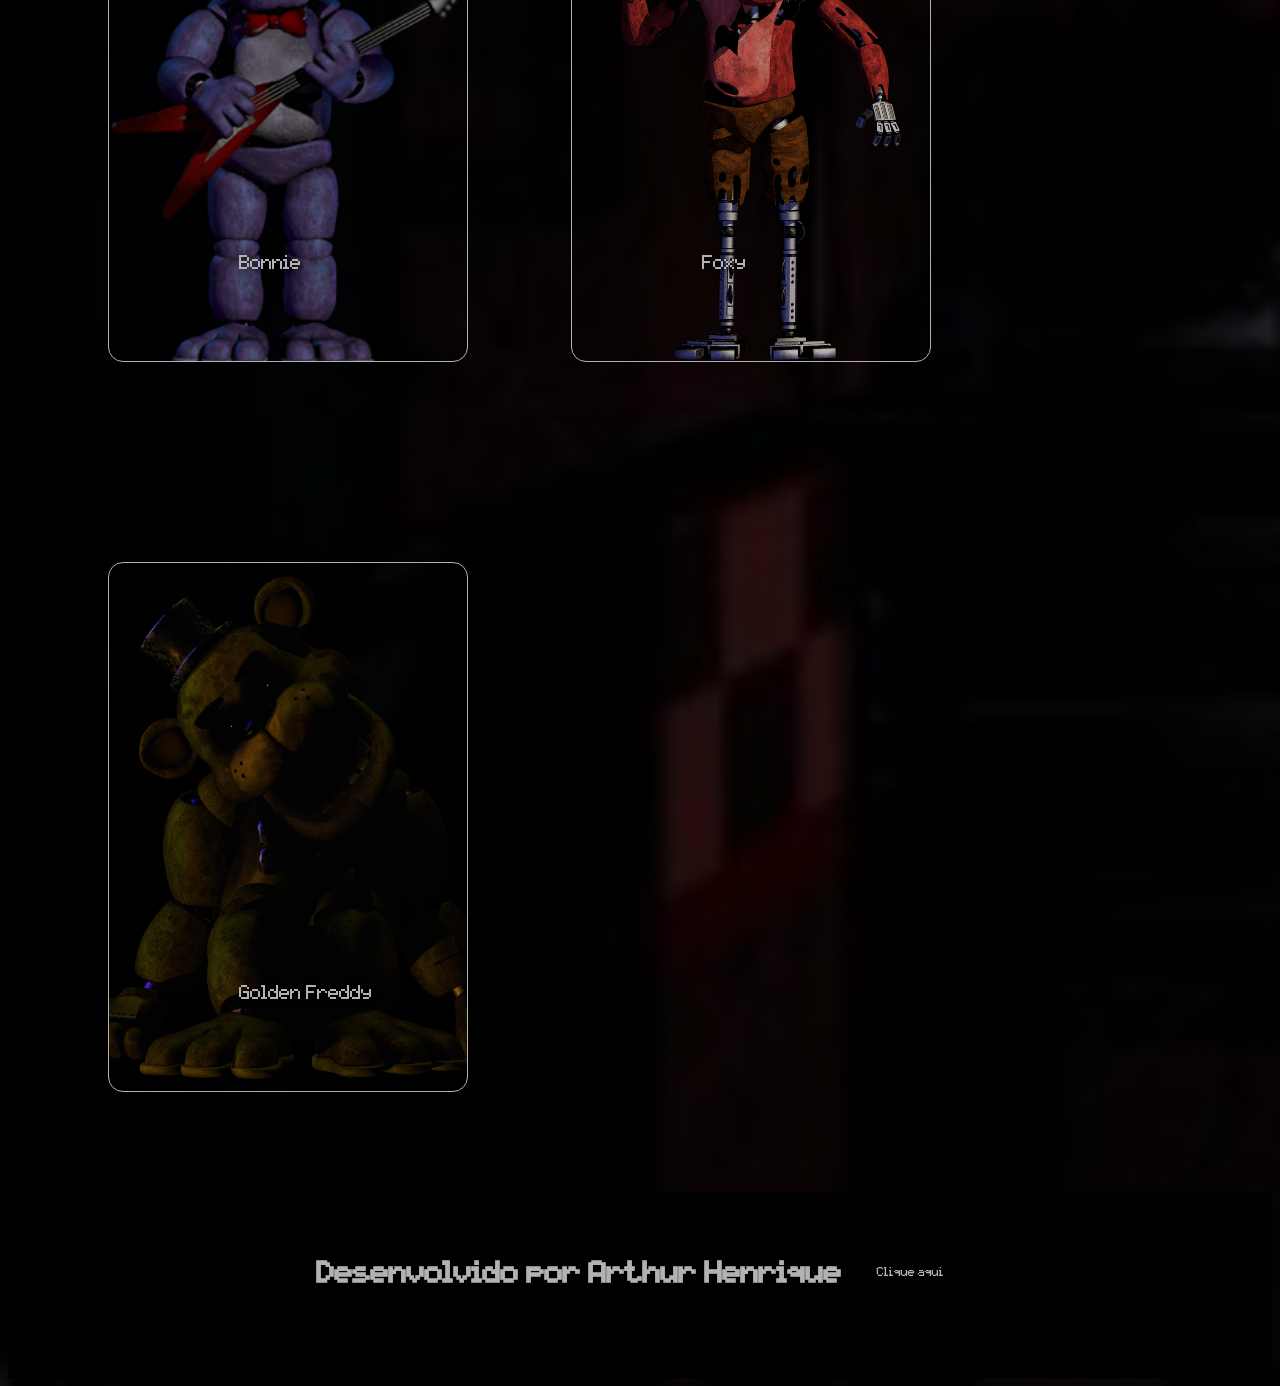
==== commit 368aefcc: "Alterando arquivos" ====
--- a/Fnaf1.html
+++ b/Fnaf1.html
@@ -5,7 +5,7 @@
     <meta name="viewport" content="width=device-width, initial-scale=1.0" />
     <link rel="stylesheet" href="style-fnaf1.css" />
     <link rel="stylesheet" href="cores.css" />
-    <link rel="stylesheet" href="css/menu.css" />
+    <link rel="stylesheet" href="menu.css" />
     <script src="script.js"></script>
     <title>Document</title>
   </head>
--- a/menu.css
+++ b/menu.css
@@ -0,0 +1,82 @@
+:root {
+  --branco: #ffffff;
+  --laranja: #EB9B00;
+  --azul: #002F52;
+  --preto: #000000;
+  --cor-botao: lightblue;
+  --botao-animado: darkblue;
+  --marrom: #5e2c1c;
+  --cinza-rodape: #474646;
+}
+
+
+.nav-menu {
+  display: flex;
+  gap: 2.5rem;
+  list-style: none;
+}
+
+.nav-item {
+  position: relative;
+  cursor: pointer;
+  transition: all 0.3s cubic-bezier(0.4, 0, 0.2, 1);
+}
+
+.nav-link {
+  display: flex;
+  flex-direction: column;
+  align-items: center;
+  text-decoration: none;
+  transition: color 0.3s ease;
+}
+
+.nav-icon {
+  margin-bottom: 0.5rem;
+  transition: transform 0.3s ease;
+  width: 50px;
+}
+
+.nav-text {
+  font-size: 50px;
+  font-weight: 500px;
+  letter-spacing: 0.5px;
+  color: var(--branco);
+  transform: translateY(10px);
+  transition: all0.3s ease;
+  opacity: 0;
+}
+
+/* Efeitos ao passar o mouse em cima */
+
+.nav-item:hover .nav-icon {
+  color: var(--branco);
+  transform: translateY(-5px);
+}
+
+.nav-item:hover .nav-text {
+  opacity: 1;
+  transform: translateY(0);
+}
+
+/* Pagina ativa */
+.nav-item.active .nav-icon {
+  background-color: aqua;
+}
+
+/* Animação da linha pequena */
+.nav-item::before {
+  content: "";
+  position: absolute;
+  bottom: -8px;
+  left: 0;
+  width: 100%;
+  height: 2px;
+  background-color: var(--laranja);
+  transform: scaleX(0);
+  transform-origin: center;
+  transition: transform 0.3s ease;
+}
+
+.nav-item:hover::before {
+  transform: scaleX(1);
+}